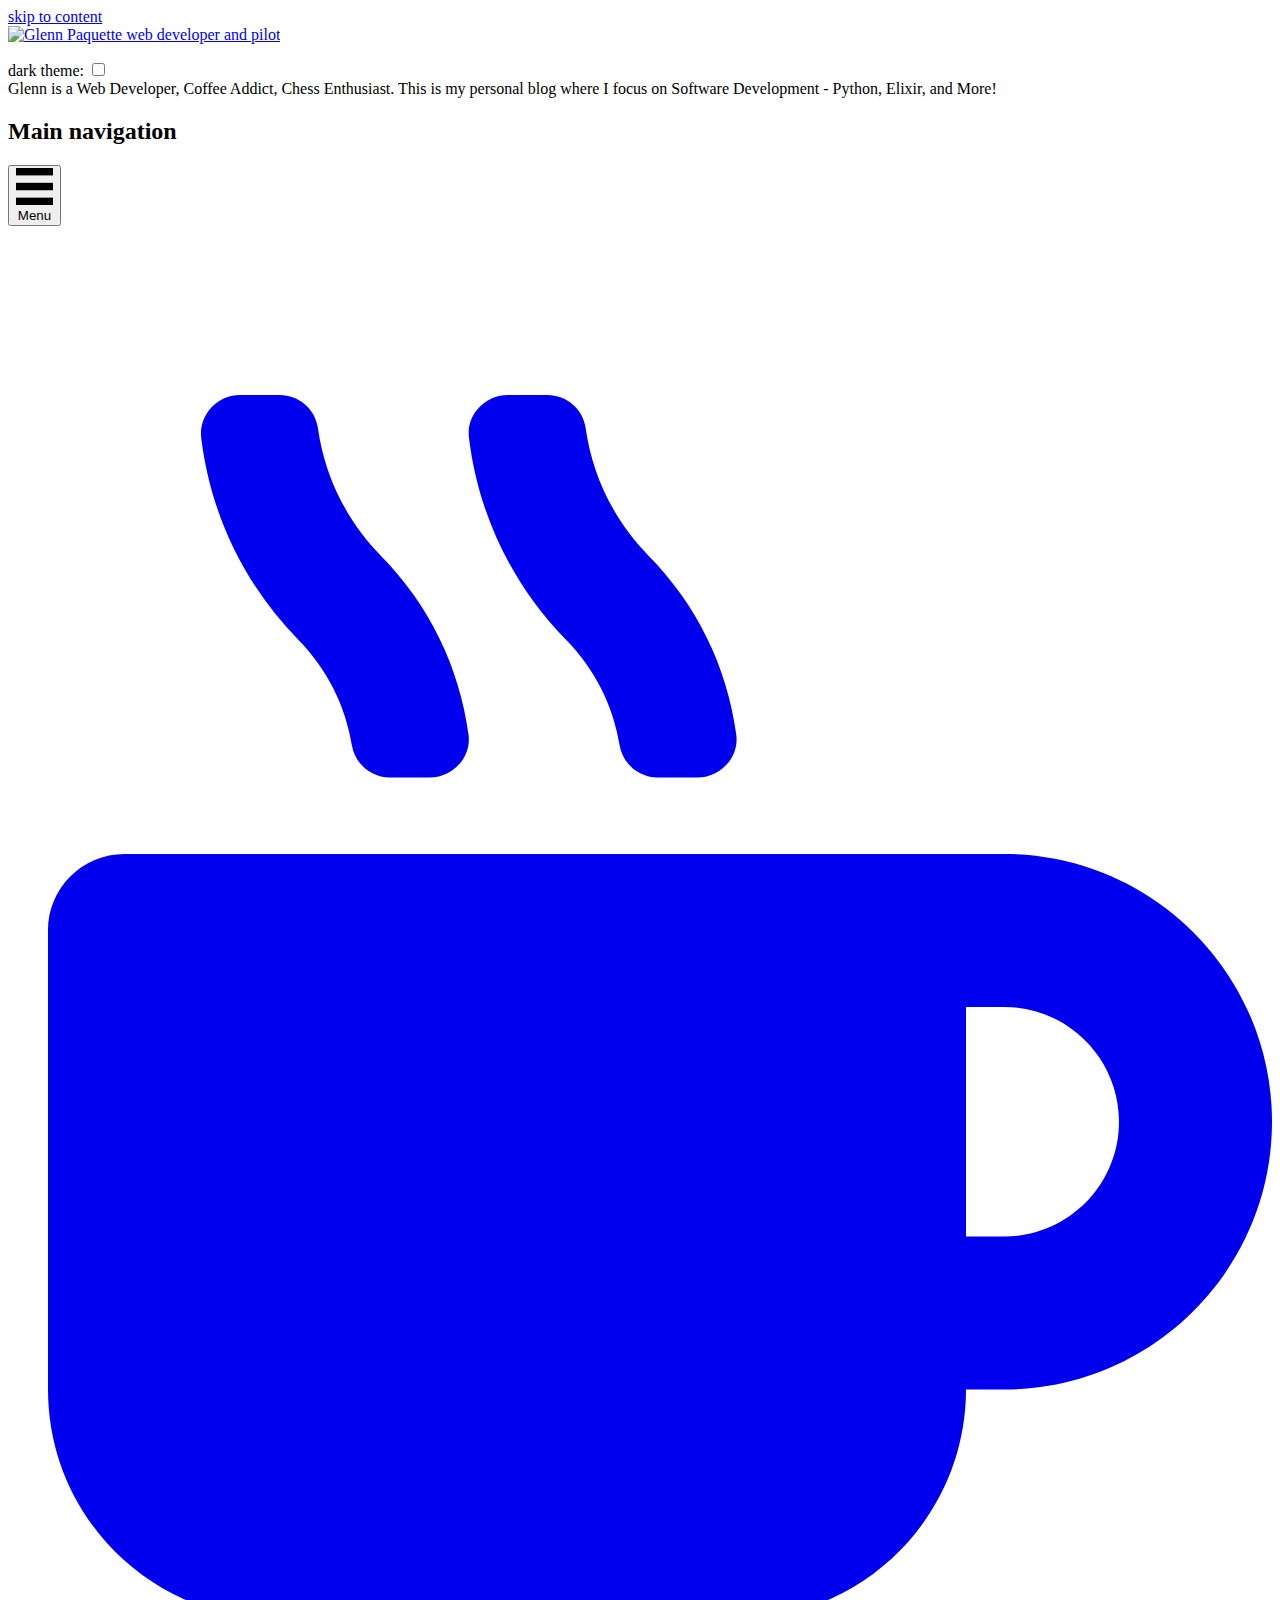
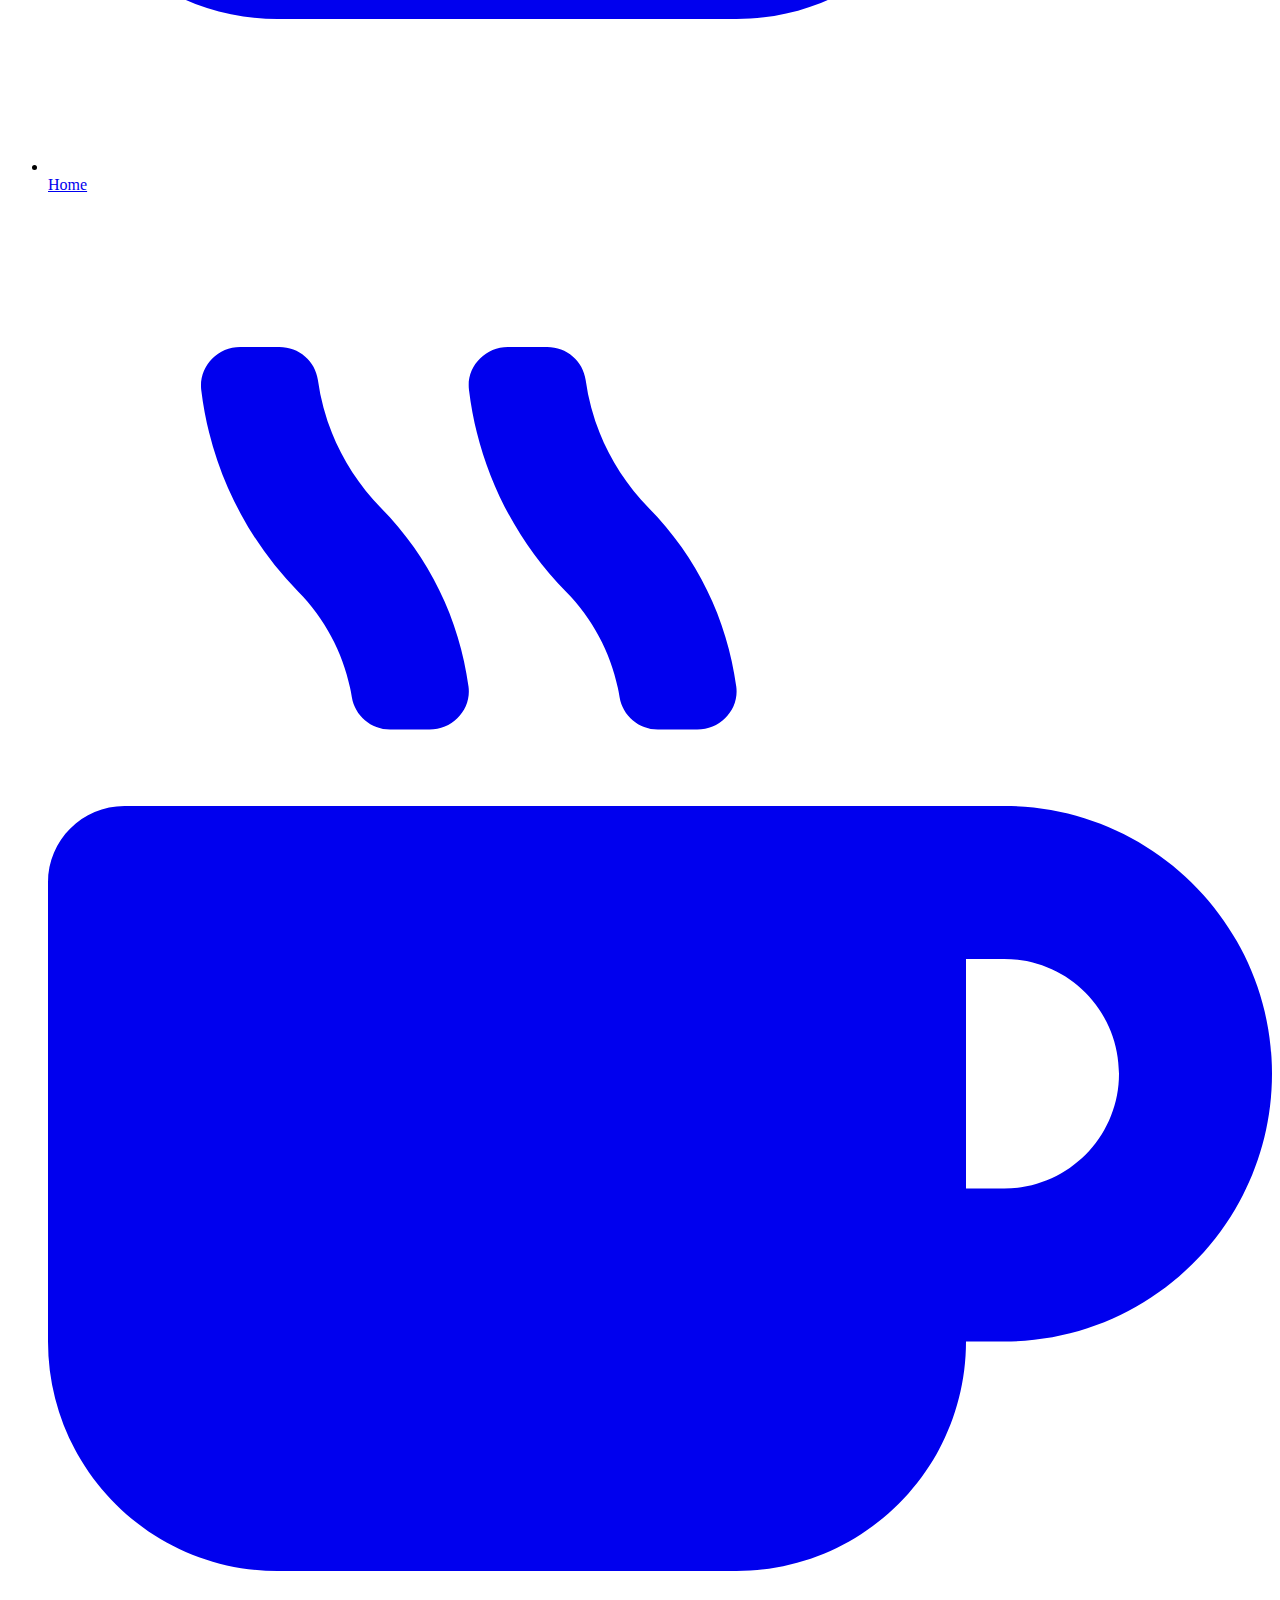
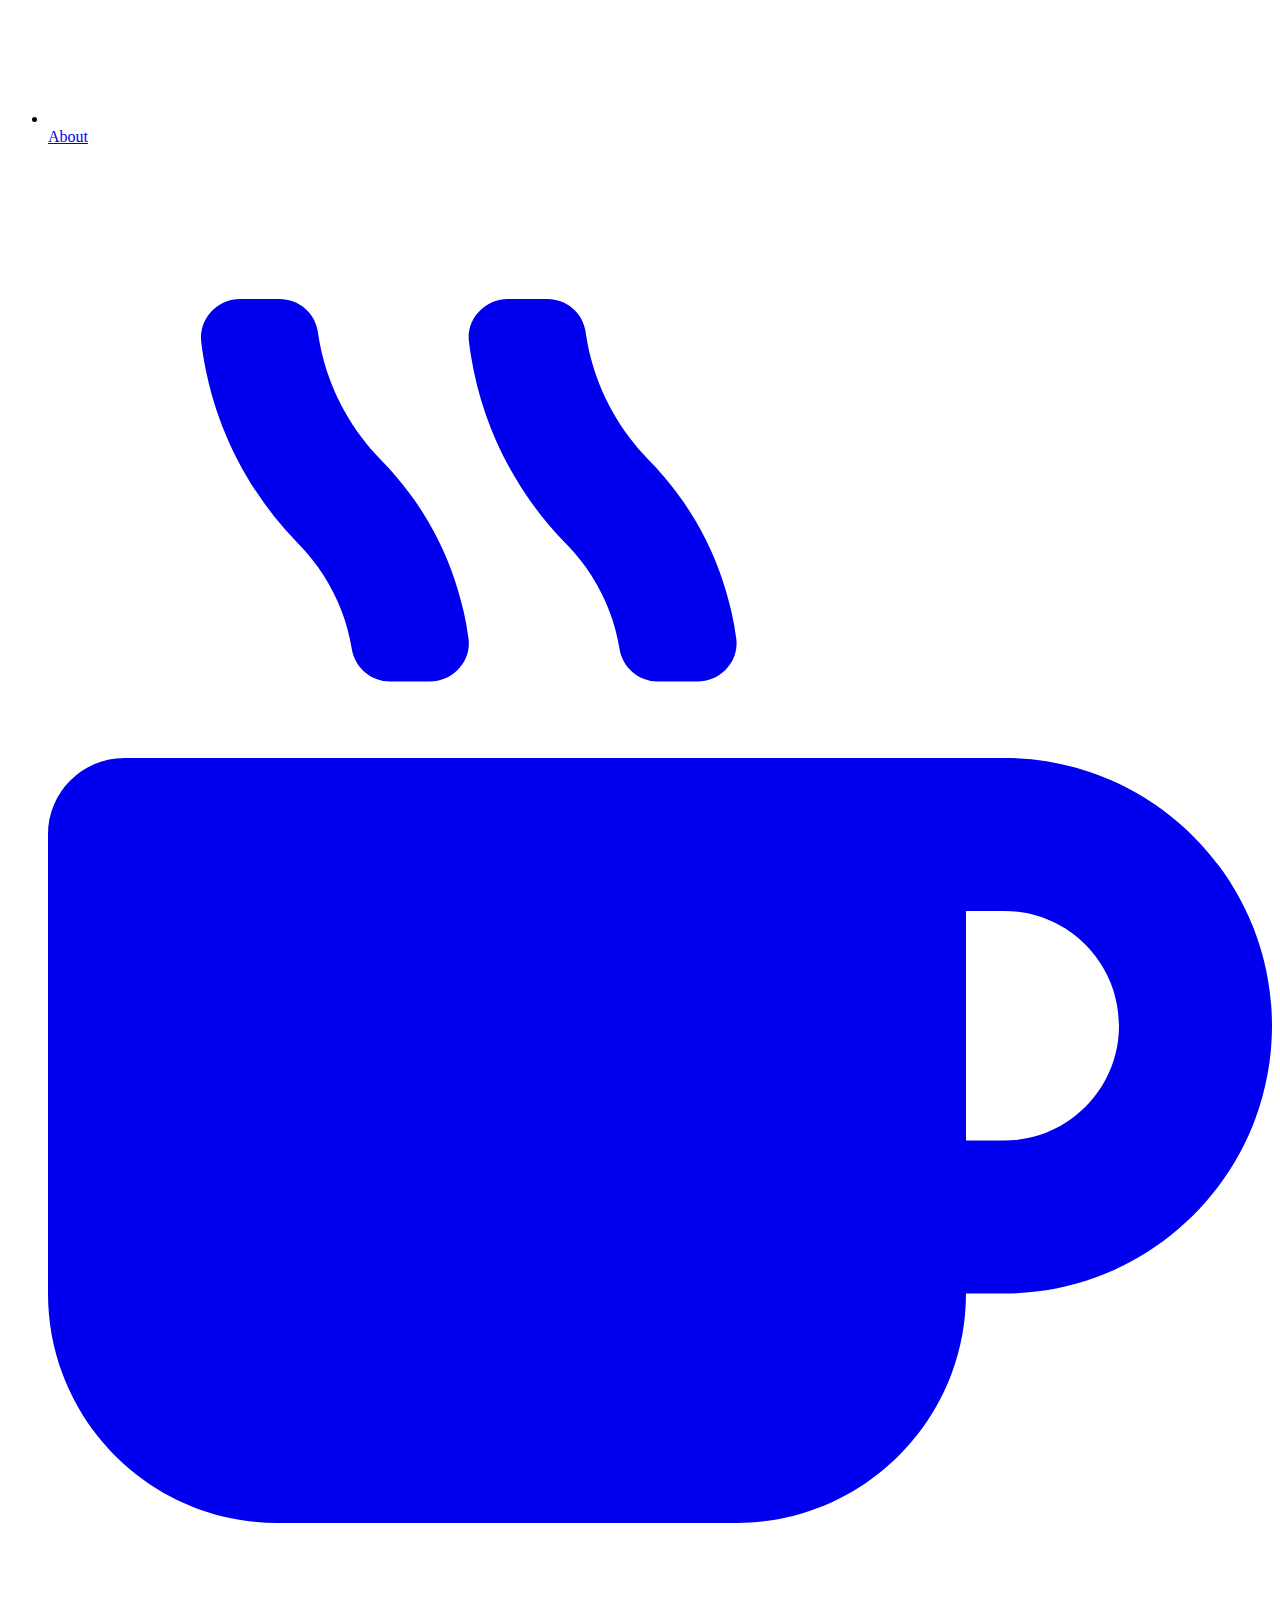
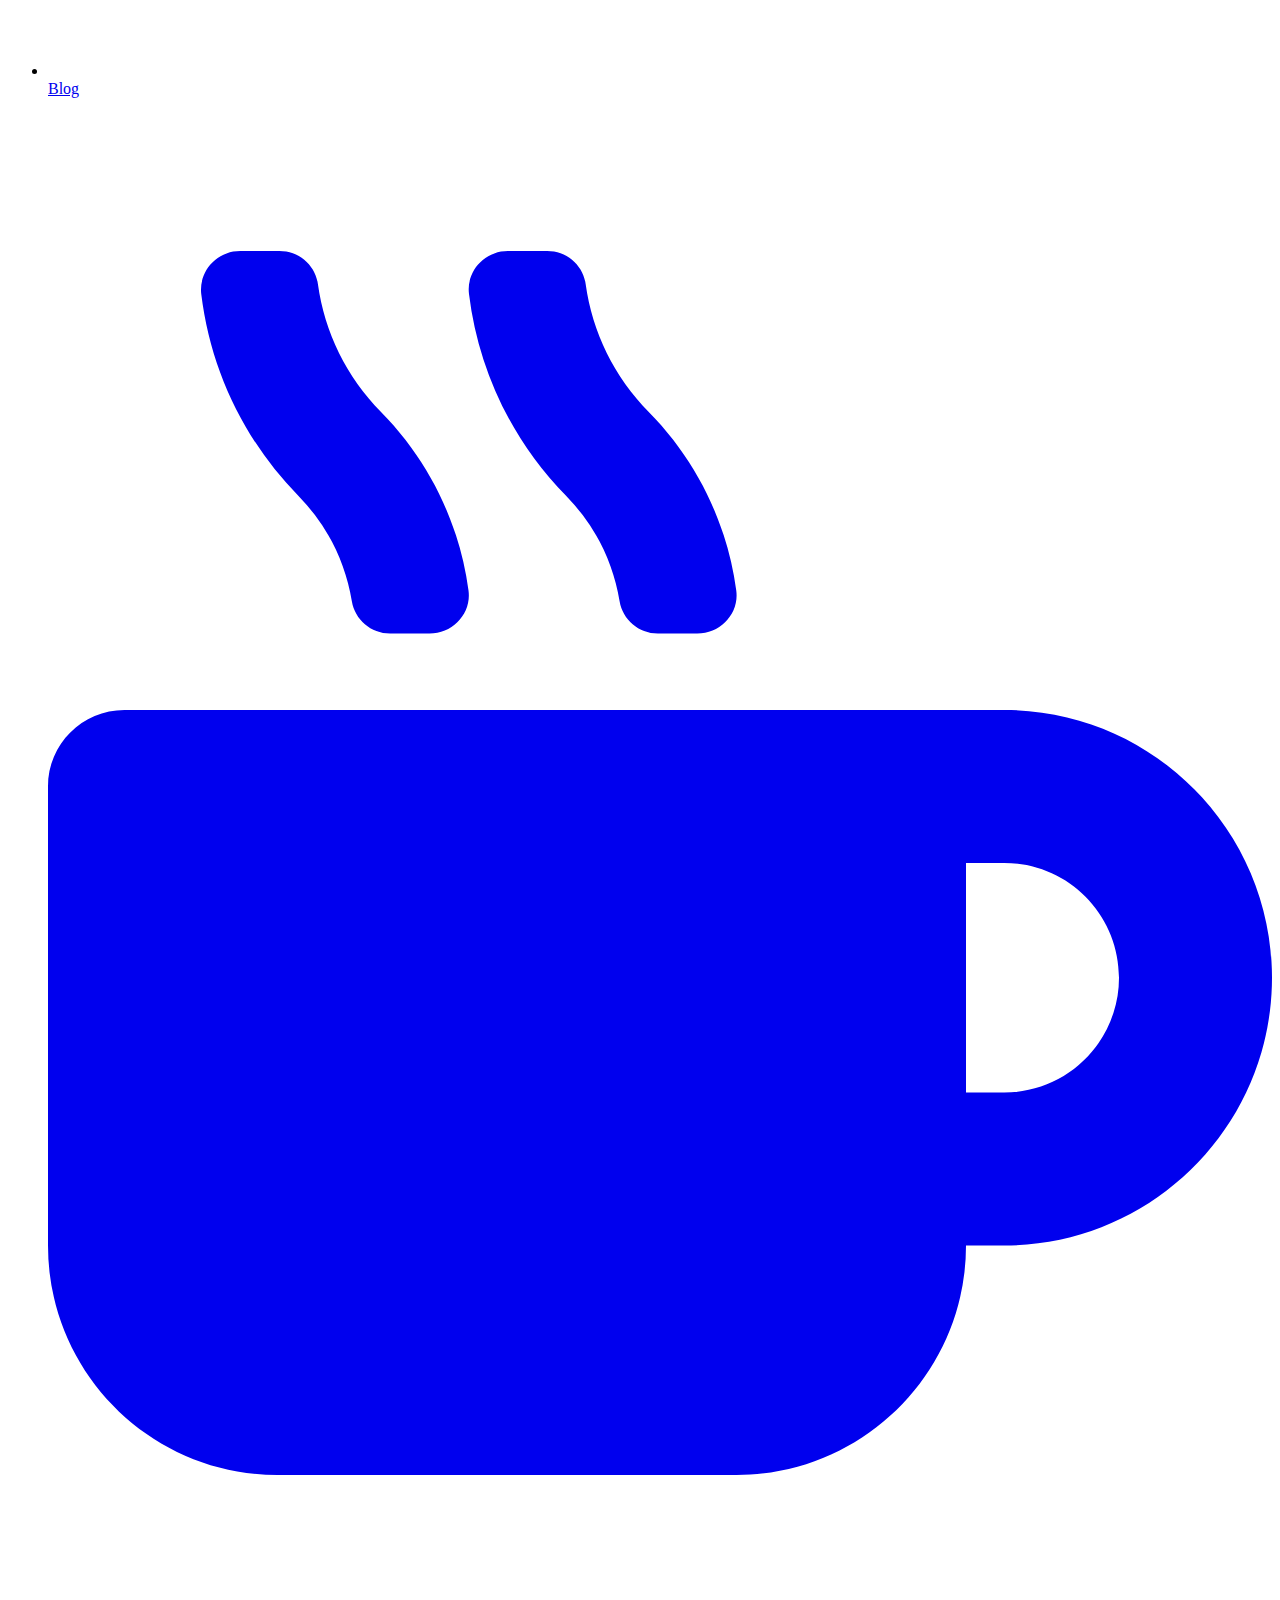
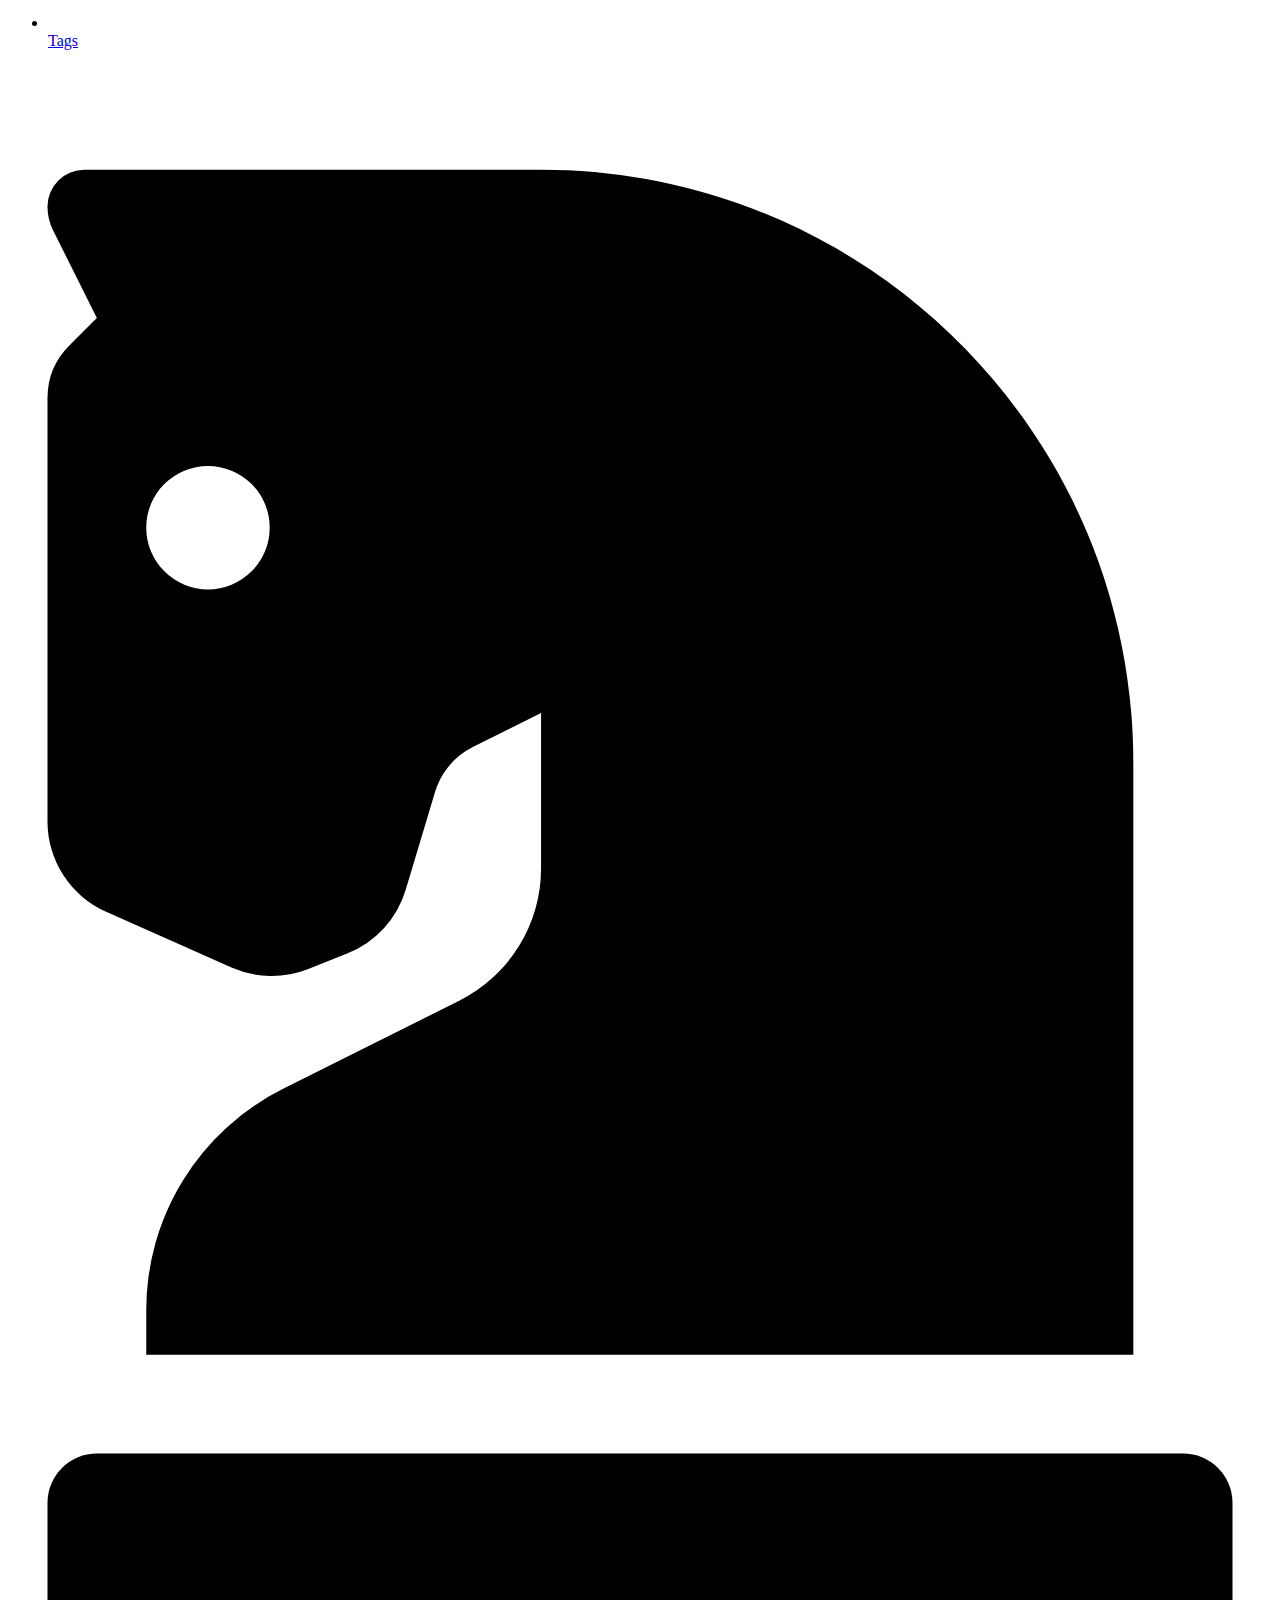
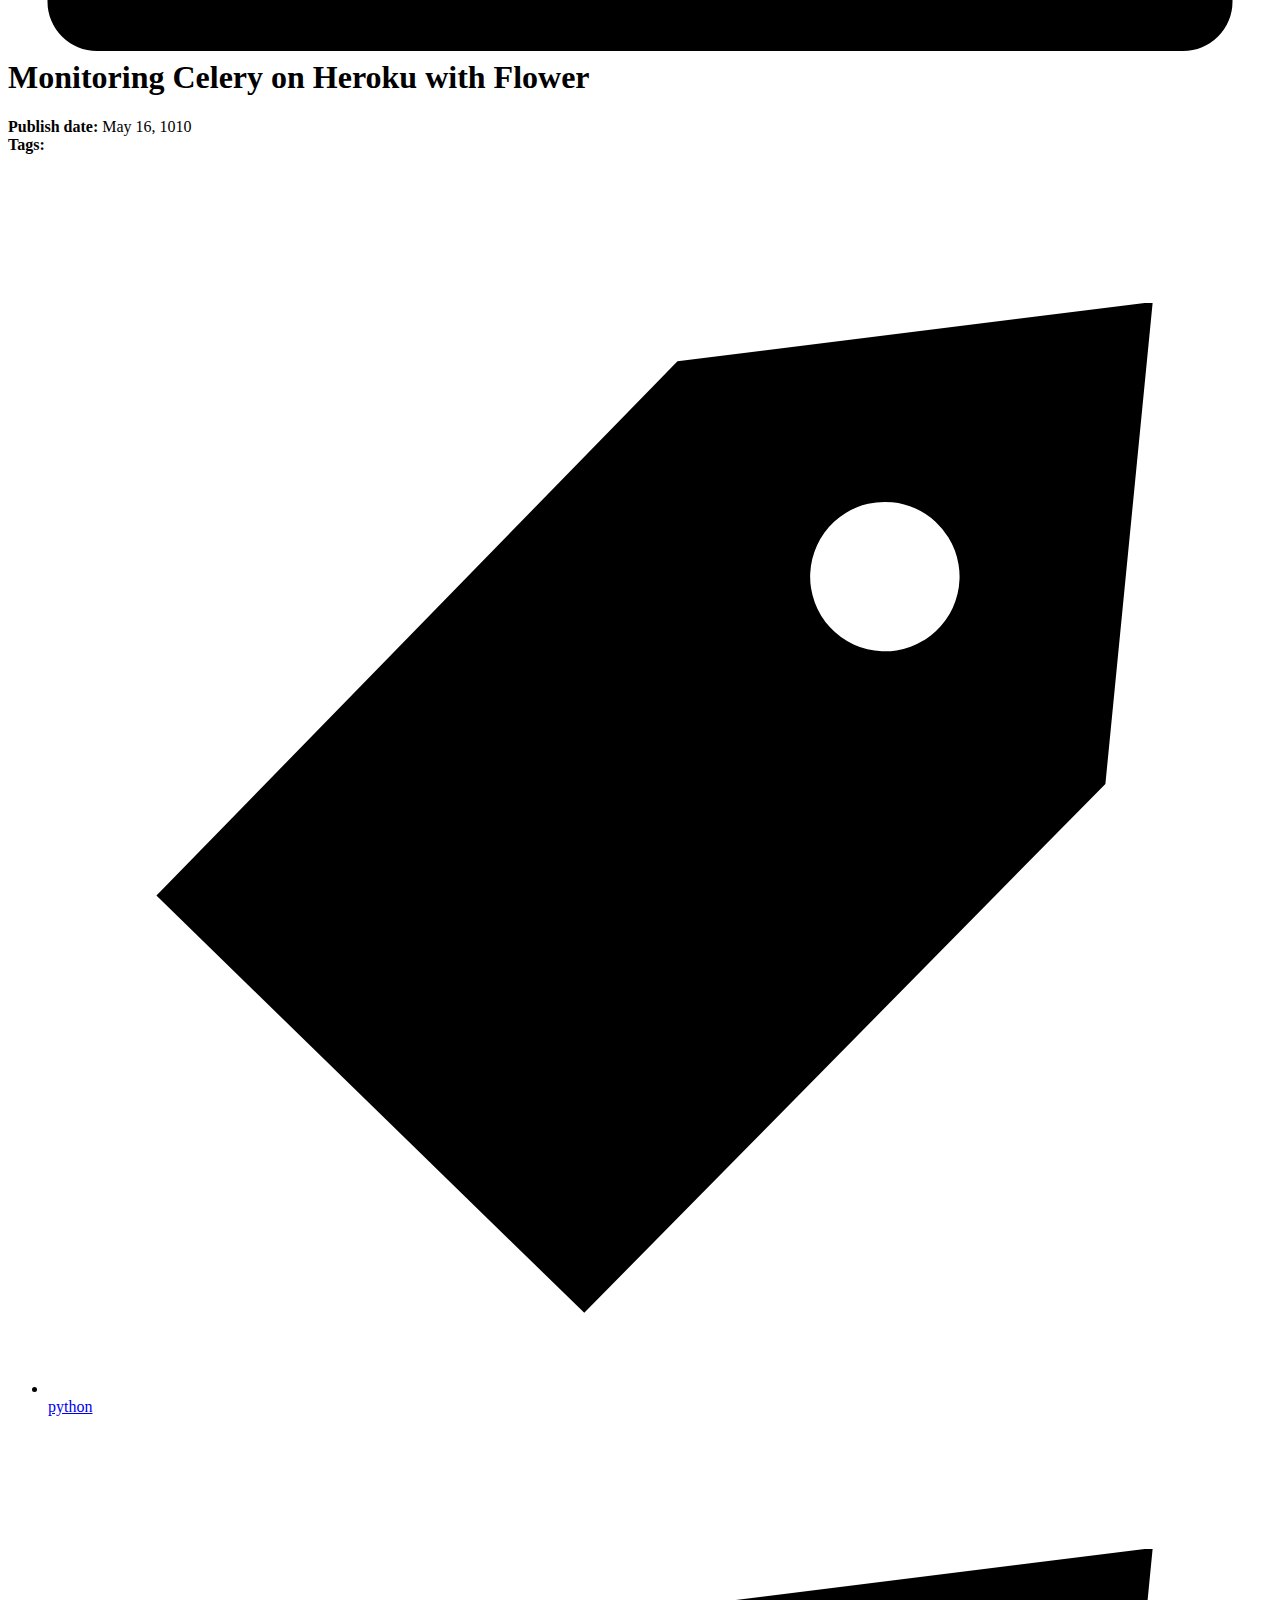
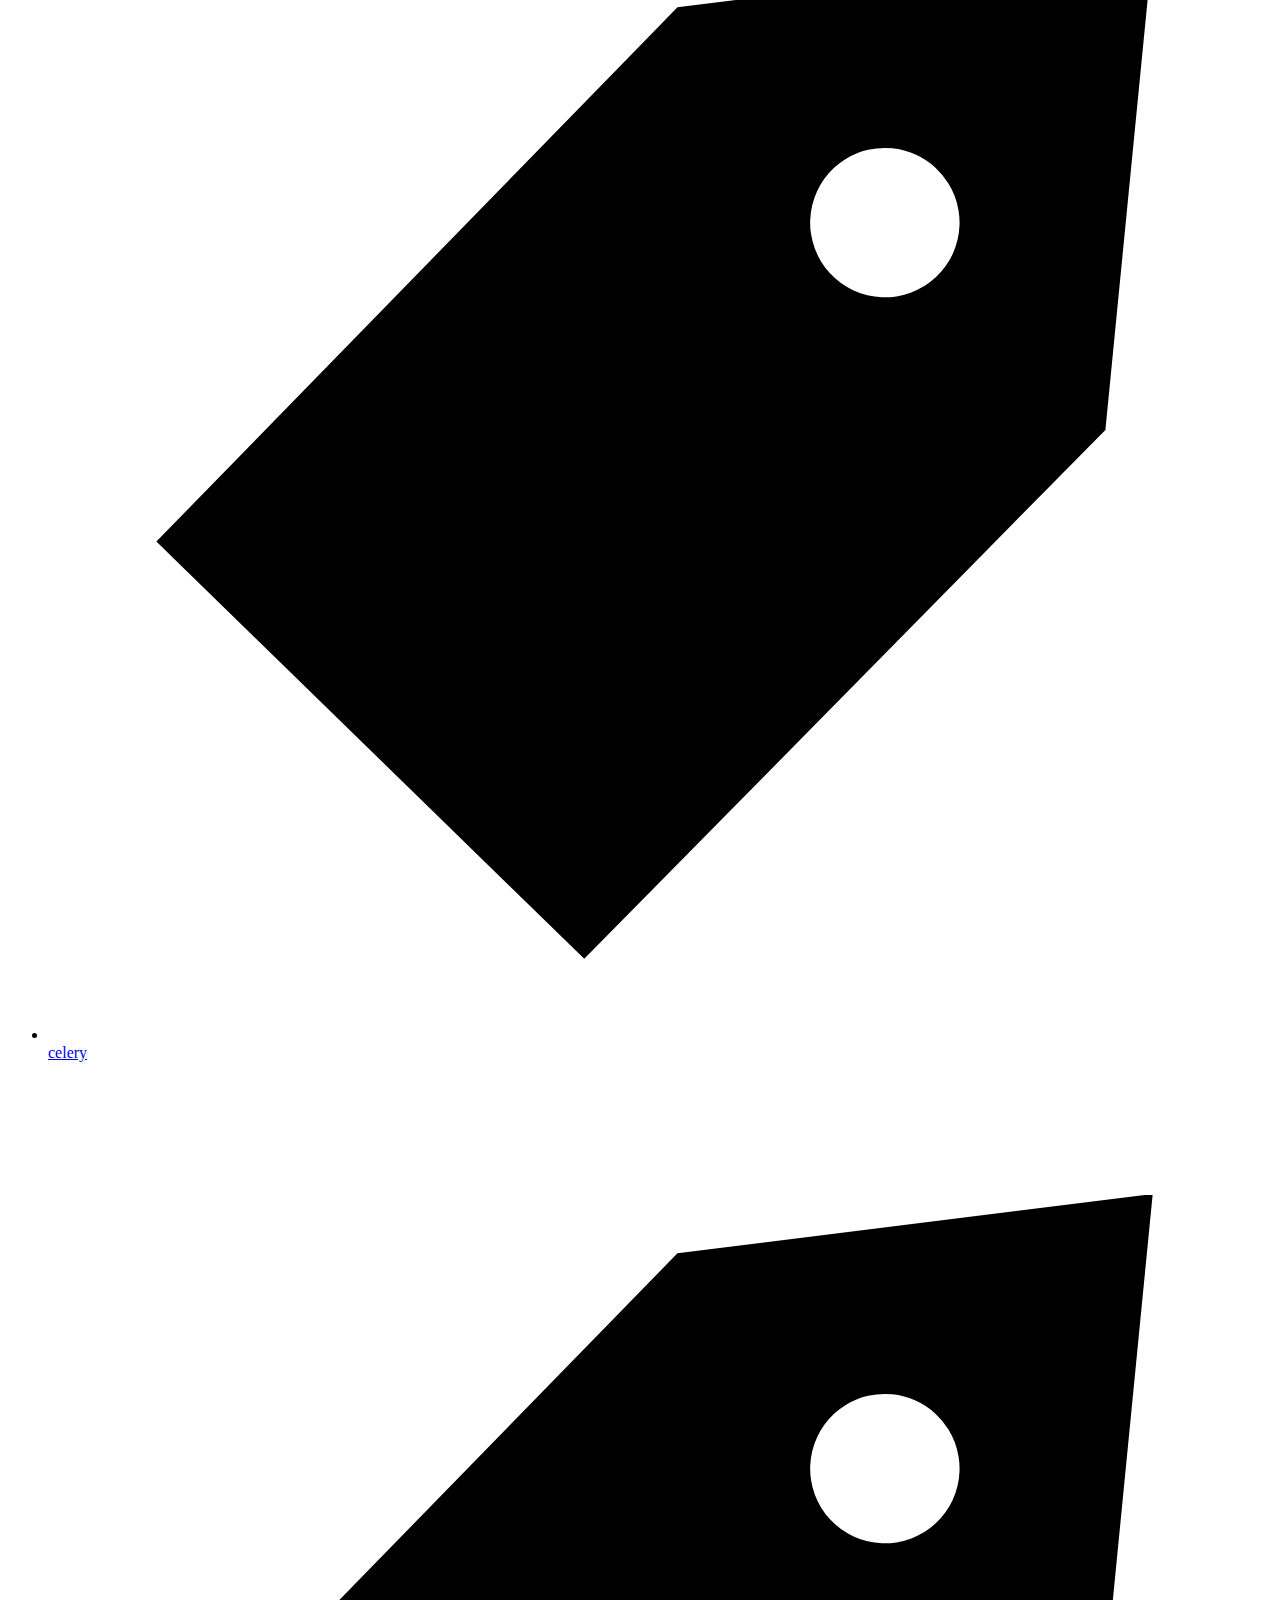
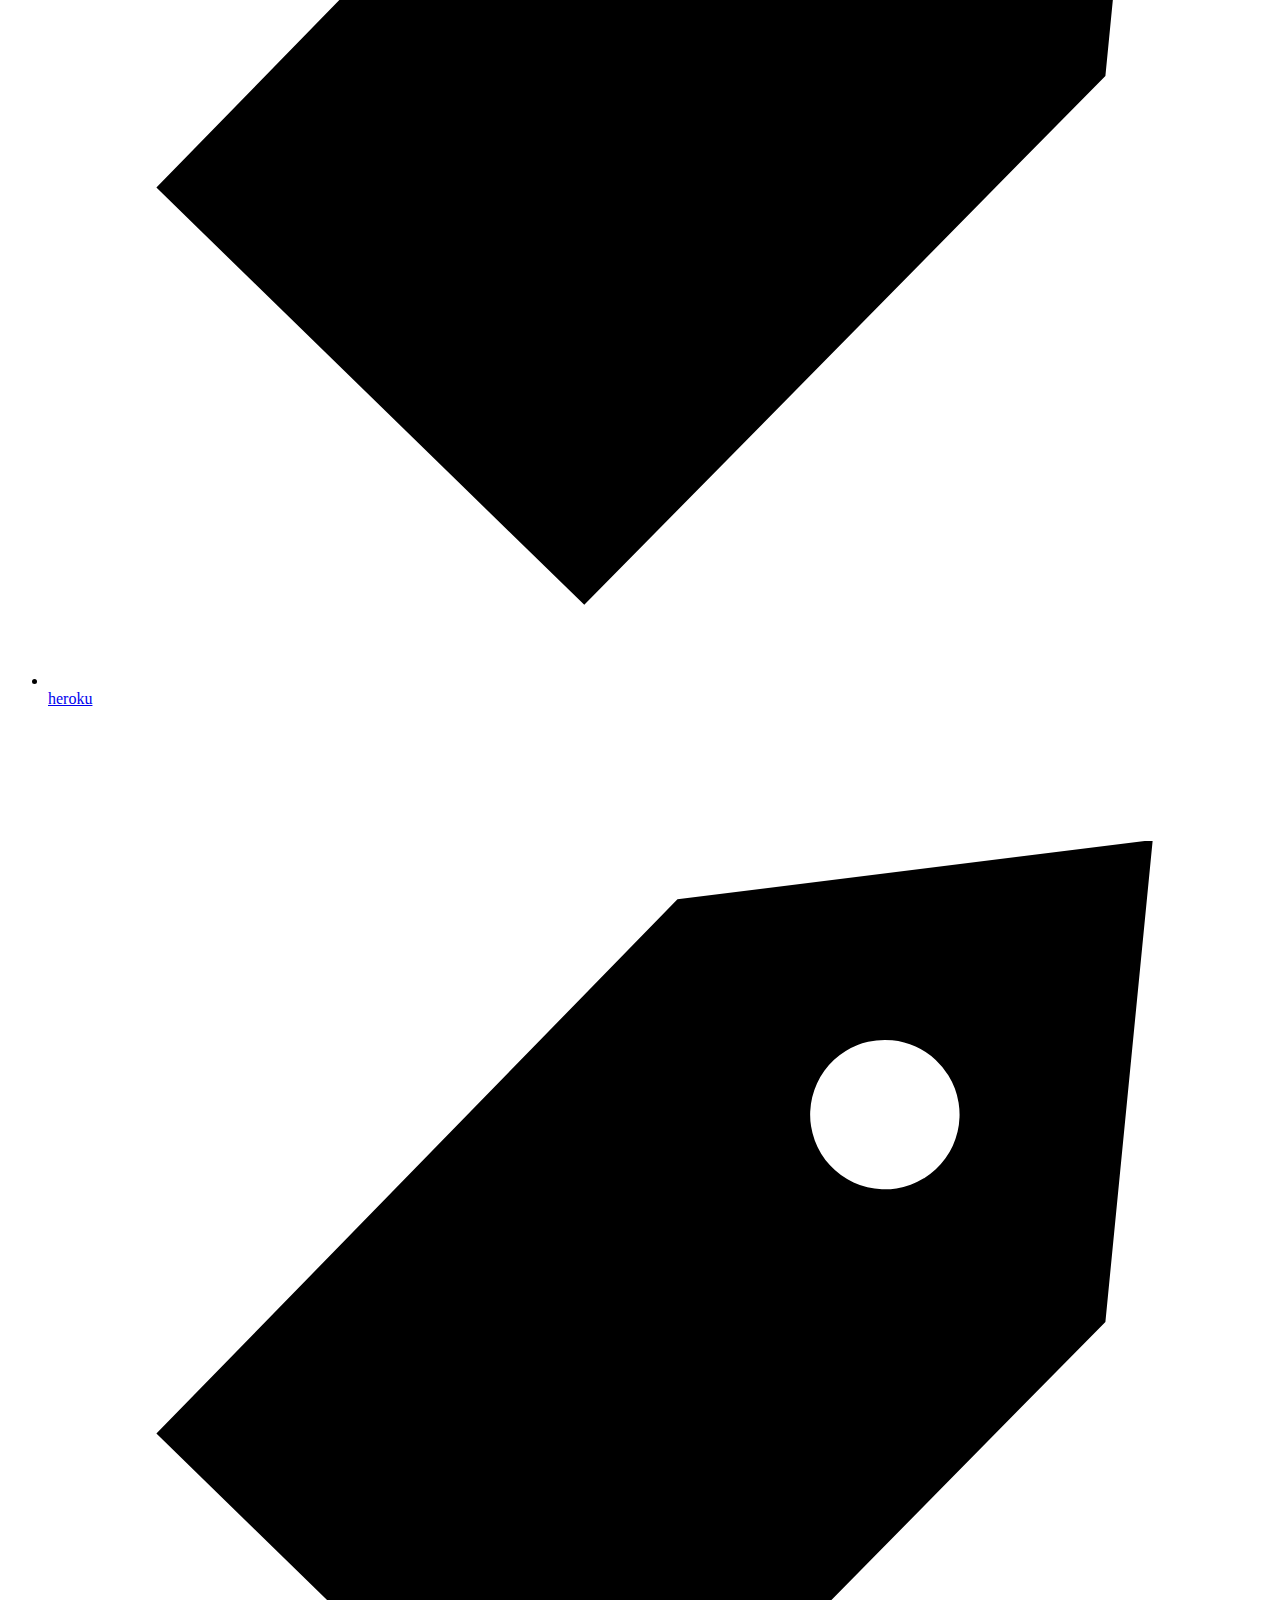
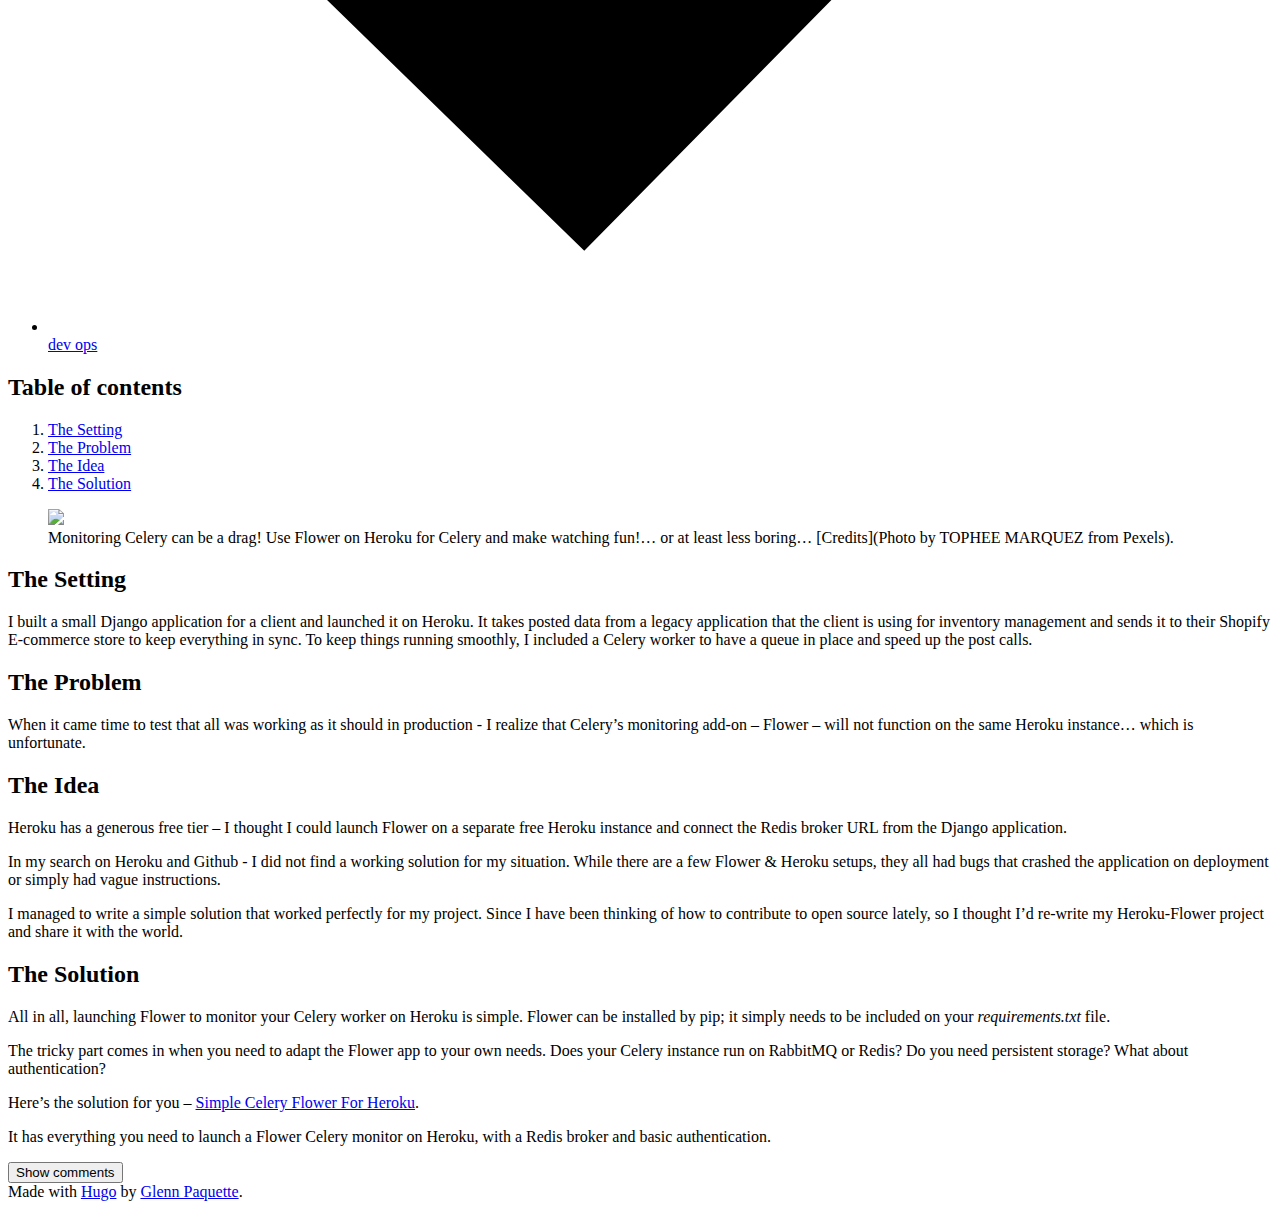
==== public/heroku_flower/index.html @ 660333e5 "Personal Blog Initial Deploy" ====
<!DOCTYPE html>
<html lang="en">
  <head>
  <meta charset="utf-8">
  <meta name="viewport" content="width=device-width, initial-scale=1.0">
  <meta http-equiv="X-UA-Compatible" content="IE=edge">

  <meta name="generator" content="Hugo 0.68.3" />
  <link rel="canonical" href="https://glennpaquette.com/heroku_flower/">

  

  <link rel="apple-touch-icon" sizes="180x180" href="/apple-touch-icon.png">
  <link rel="icon" type="image/png" sizes="32x32" href="/favicon-32x32.png">
  <link rel="icon" type="image/png" sizes="16x16" href="/favicon-16x16.png">
  <link rel="manifest" href="/site.webmanifest">
  <link rel="mask-icon" href="/safari-pinned-tab.svg" color="#000000">
  <meta name="msapplication-TileColor" content="#ffffff">
  <meta name="theme-color" content="#ffffff">

  <link rel="stylesheet" href="https://glennpaquette.com/css/prism.css" media="none" onload="this.media='all';">

  
  
  <link rel="stylesheet" type="text/css" href="https://glennpaquette.com/css/styles.css">

  <style id="inverter" media="none">
    .intro-and-nav, .main-and-footer { filter: invert(100%) }
    * { background-color: inherit }
    img:not([src*=".svg"]), .colors, iframe, .demo-container { filter: invert(100%) }
  </style>

  
  
  <title>Monitoring Celery on Heroku with Flower | Glenn Paquette</title>
</head>

  <body>
    <a href="#main">skip to content</a>
    <svg style="display: none">
  <symbol id="bookmark" viewBox="0 0 40 50">
   <g transform="translate(2266 3206.2)">
    <path style="stroke:currentColor;stroke-width:3.2637;fill:none" d="m-2262.2-3203.4-.2331 42.195 16.319-16.318 16.318 16.318.2331-42.428z"/>
   </g>
  </symbol>
  
  
  #font awesome icons
  <svg id ="mug" aria-hidden="true" focusable="false" data-prefix="fas" data-icon="mug-hot" class="svg-inline--fa fa-mug-hot fa-w-16" role="img" xmlns="http://www.w3.org/2000/svg" viewBox="0 0 512 512"><path fill="currentColor" d="M127.1 146.5c1.3 7.7 8 13.5 16 13.5h16.5c9.8 0 17.6-8.5 16.3-18-3.8-28.2-16.4-54.2-36.6-74.7-14.4-14.7-23.6-33.3-26.4-53.5C111.8 5.9 105 0 96.8 0H80.4C70.6 0 63 8.5 64.1 18c3.9 31.9 18 61.3 40.6 84.4 12 12.2 19.7 27.5 22.4 44.1zm112 0c1.3 7.7 8 13.5 16 13.5h16.5c9.8 0 17.6-8.5 16.3-18-3.8-28.2-16.4-54.2-36.6-74.7-14.4-14.7-23.6-33.3-26.4-53.5C223.8 5.9 217 0 208.8 0h-16.4c-9.8 0-17.5 8.5-16.3 18 3.9 31.9 18 61.3 40.6 84.4 12 12.2 19.7 27.5 22.4 44.1zM400 192H32c-17.7 0-32 14.3-32 32v192c0 53 43 96 96 96h192c53 0 96-43 96-96h16c61.8 0 112-50.2 112-112s-50.2-112-112-112zm0 160h-16v-96h16c26.5 0 48 21.5 48 48s-21.5 48-48 48z"></path></svg>
  <svg id="knight" aria-hidden="true" focusable="false" data-prefix="fas" data-icon="chess-knight" class="svg-inline--fa fa-chess-knight fa-w-12" role="img" xmlns="http://www.w3.org/2000/svg" viewBox="0 0 384 512"><path fill="currentColor" d="M19 272.47l40.63 18.06a32 32 0 0 0 24.88.47l12.78-5.12a32 32 0 0 0 18.76-20.5l9.22-30.65a24 24 0 0 1 12.55-15.65L159.94 208v50.33a48 48 0 0 1-26.53 42.94l-57.22 28.65A80 80 0 0 0 32 401.48V416h319.86V224c0-106-85.92-192-191.92-192H12A12 12 0 0 0 0 44a16.9 16.9 0 0 0 1.79 7.58L16 80l-9 9a24 24 0 0 0-7 17v137.21a32 32 0 0 0 19 29.26zM52 128a20 20 0 1 1-20 20 20 20 0 0 1 20-20zm316 320H16a16 16 0 0 0-16 16v32a16 16 0 0 0 16 16h352a16 16 0 0 0 16-16v-32a16 16 0 0 0-16-16z"></path></svg>
  
  
  <symbol id="w3c" viewBox="0 0 127.09899 67.763">
   <text font-size="83" style="font-size:83px;font-family:Trebuchet;letter-spacing:-12;fill-opacity:0" letter-spacing="-12" y="67.609352" x="-26.782778">W3C</text>
   <text font-size="83" style="font-size:83px;font-weight:bold;font-family:Trebuchet;fill-opacity:0" y="67.609352" x="153.21722" font-weight="bold">SVG</text>
   <path style="fill:currentColor;image-rendering:optimizeQuality;shape-rendering:geometricPrecision" d="m33.695.377 12.062 41.016 12.067-41.016h8.731l-19.968 67.386h-.831l-12.48-41.759-12.479 41.759h-.832l-19.965-67.386h8.736l12.061 41.016 8.154-27.618-3.993-13.397h8.737z"/>
   <path style="fill:currentColor;image-rendering:optimizeQuality;shape-rendering:geometricPrecision" d="m91.355 46.132c0 6.104-1.624 11.234-4.862 15.394-3.248 4.158-7.45 6.237-12.607 6.237-3.882 0-7.263-1.238-10.148-3.702-2.885-2.47-5.02-5.812-6.406-10.022l6.82-2.829c1.001 2.552 2.317 4.562 3.953 6.028 1.636 1.469 3.56 2.207 5.781 2.207 2.329 0 4.3-1.306 5.909-3.911 1.609-2.606 2.411-5.738 2.411-9.401 0-4.049-.861-7.179-2.582-9.399-1.995-2.604-5.129-3.912-9.397-3.912h-3.327v-3.991l11.646-20.133h-14.062l-3.911 6.655h-2.493v-14.976h32.441v4.075l-12.31 21.217c4.324 1.385 7.596 3.911 9.815 7.571 2.22 3.659 3.329 7.953 3.329 12.892z"/>
   <path style="fill:currentColor;image-rendering:optimizeQuality;shape-rendering:geometricPrecision" d="m125.21 0 1.414 8.6-5.008 9.583s-1.924-4.064-5.117-6.314c-2.693-1.899-4.447-2.309-7.186-1.746-3.527.73-7.516 4.938-9.258 10.13-2.084 6.21-2.104 9.218-2.178 11.978-.115 4.428.58 7.043.58 7.043s-3.04-5.626-3.011-13.866c.018-5.882.947-11.218 3.666-16.479 2.404-4.627 5.954-7.404 9.114-7.728 3.264-.343 5.848 1.229 7.841 2.938 2.089 1.788 4.213 5.698 4.213 5.698l4.94-9.837z"/>
   <path style="fill:currentColor;image-rendering:optimizeQuality;shape-rendering:geometricPrecision" d="m125.82 48.674s-2.208 3.957-3.589 5.48c-1.379 1.524-3.849 4.209-6.896 5.555-3.049 1.343-4.646 1.598-7.661 1.306-3.01-.29-5.807-2.032-6.786-2.764-.979-.722-3.486-2.864-4.897-4.854-1.42-2-3.634-5.995-3.634-5.995s1.233 4.001 2.007 5.699c.442.977 1.81 3.965 3.749 6.572 1.805 2.425 5.315 6.604 10.652 7.545 5.336.945 9.002-1.449 9.907-2.031.907-.578 2.819-2.178 4.032-3.475 1.264-1.351 2.459-3.079 3.116-4.108.487-.758 1.276-2.286 1.276-2.286l-1.276-6.644z"/>
  </symbol>

  <symbol id="tag" viewBox="0 0 177.16535 177.16535">
    <g transform="translate(0 -875.2)">
     <path style="fill-rule:evenodd;stroke-width:0;fill:currentColor" d="m159.9 894.3-68.79 8.5872-75.42 77.336 61.931 60.397 75.429-76.565 6.8495-69.755zm-31.412 31.835a10.813 10.813 0 0 1 1.8443 2.247 10.813 10.813 0 0 1 -3.5174 14.872l-.0445.0275a10.813 10.813 0 0 1 -14.86 -3.5714 10.813 10.813 0 0 1 3.5563 -14.863 10.813 10.813 0 0 1 13.022 1.2884z"/>
    </g>
  </symbol>

  <symbol id="balloon" viewBox="0 0 141.73228 177.16535">
   <g transform="translate(0 -875.2)">
    <g>
     <path style="fill:currentColor" d="m68.156 882.83-.88753 1.4269c-4.9564 7.9666-6.3764 17.321-5.6731 37.378.36584 10.437 1.1246 23.51 1.6874 29.062.38895 3.8372 3.8278 32.454 4.6105 38.459 4.6694-.24176 9.2946.2879 14.377 1.481 1.2359-3.2937 5.2496-13.088 8.886-21.623 6.249-14.668 8.4128-21.264 10.253-31.252 1.2464-6.7626 1.6341-12.156 1.4204-19.764-.36325-12.93-2.1234-19.487-6.9377-25.843-2.0833-2.7507-6.9865-7.6112-7.9127-7.8436-.79716-.20019-6.6946-1.0922-6.7755-1.0248-.02213.0182-5.0006-.41858-7.5248-.22808l-2.149-.22808h-3.3738z"/>
     <path style="fill:currentColor" d="m61.915 883.28-3.2484.4497c-1.7863.24724-3.5182.53481-3.8494.63994-2.4751.33811-4.7267.86957-6.7777 1.5696-.28598 0-1.0254.20146-2.3695.58589-5.0418 1.4418-6.6374 2.2604-8.2567 4.2364-6.281 7.6657-11.457 18.43-12.932 26.891-1.4667 8.4111.71353 22.583 5.0764 32.996 3.8064 9.0852 13.569 25.149 22.801 37.517 1.3741 1.841 2.1708 2.9286 2.4712 3.5792 3.5437-1.1699 6.8496-1.9336 10.082-2.3263-1.3569-5.7831-4.6968-21.86-6.8361-33.002-.92884-4.8368-2.4692-14.322-3.2452-19.991-.68557-5.0083-.77707-6.9534-.74159-15.791.04316-10.803.41822-16.162 1.5026-21.503 1.4593-5.9026 3.3494-11.077 6.3247-15.852z"/>
     <path style="fill:currentColor" d="m94.499 885.78c-.10214-.0109-.13691 0-.0907.0409.16033.13489 1.329 1.0675 2.5976 2.0723 6.7003 5.307 11.273 14.568 12.658 25.638.52519 4.1949.24765 14.361-.5059 18.523-2.4775 13.684-9.7807 32.345-20.944 53.519l-3.0559 5.7971c2.8082.76579 5.7915 1.727 8.9926 2.8441 11.562-11.691 18.349-19.678 24.129-28.394 7.8992-11.913 11.132-20.234 12.24-31.518.98442-10.02-1.5579-20.876-6.7799-28.959-.2758-.4269-.57803-.86856-.89617-1.3166-3.247-6.13-9.752-12.053-21.264-16.131-2.3687-.86369-6.3657-2.0433-7.0802-2.1166z"/>
     <path style="fill:currentColor" d="m32.52 892.22c-.20090-.13016-1.4606.81389-3.9132 2.7457-11.486 9.0476-17.632 24.186-16.078 39.61.79699 7.9138 2.4066 13.505 5.9184 20.562 5.8577 11.77 14.749 23.219 30.087 38.74.05838.059.12188.1244.18052.1838 1.3166-.5556 2.5965-1.0618 3.8429-1.5199-.66408-.32448-1.4608-1.3297-3.8116-4.4602-5.0951-6.785-8.7512-11.962-13.051-18.486-5.1379-7.7948-5.0097-7.5894-8.0586-13.054-6.2097-11.13-8.2674-17.725-8.6014-27.563-.21552-6.3494.13041-9.2733 1.775-14.987 2.1832-7.5849 3.9273-10.986 9.2693-18.07 1.7839-2.3656 2.6418-3.57 2.4409-3.7003z"/>
     <path style="fill:currentColor" d="m69.133 992.37c-6.2405.0309-12.635.76718-19.554 2.5706 4.6956 4.7759 9.935 10.258 12.05 12.625l4.1272 4.6202h11.493l3.964-4.4516c2.0962-2.3541 7.4804-7.9845 12.201-12.768-8.378-1.4975-16.207-2.6353-24.281-2.5955z"/>
     <rect style="stroke-width:0;fill:currentColor" ry="2.0328" height="27.746" width="22.766" y="1017.7" x="60.201"/>
    </g>
   </g>
  </symbol>

  <symbol id="info" viewBox="0 0 41.667 41.667">
   <g transform="translate(-37.035 -1004.6)">
    <path style="stroke-linejoin:round;stroke:currentColor;stroke-linecap:round;stroke-width:3.728;fill:none" d="m76.25 1030.2a18.968 18.968 0 0 1 -23.037 13.709 18.968 18.968 0 0 1 -13.738 -23.019 18.968 18.968 0 0 1 23.001 -13.768 18.968 18.968 0 0 1 13.798 22.984"/>
    <g transform="matrix(1.1146 0 0 1.1146 -26.276 -124.92)">
     <path style="stroke:currentColor;stroke-linecap:round;stroke-width:3.728;fill:none" d="m75.491 1039.5v-8.7472"/>
     <path style="stroke-width:0;fill:currentColor" transform="scale(-1)" d="m-73.193-1024.5a2.3719 2.3719 0 0 1 -2.8807 1.7142 2.3719 2.3719 0 0 1 -1.718 -2.8785 2.3719 2.3719 0 0 1 2.8763 -1.7217 2.3719 2.3719 0 0 1 1.7254 2.8741"/>
    </g>
   </g>
  </symbol>

  <symbol id="warning" viewBox="0 0 48.430474 41.646302">
    <g transform="translate(-1.1273 -1010.2)">
     <path style="stroke-linejoin:round;stroke:currentColor;stroke-linecap:round;stroke-width:4.151;fill:none" d="m25.343 1012.3-22.14 37.496h44.28z"/>
     <path style="stroke:currentColor;stroke-linecap:round;stroke-width:4.1512;fill:none" d="m25.54 1027.7v8.7472"/>
     <path style="stroke-width:0;fill:currentColor" d="m27.839 1042.8a2.3719 2.3719 0 0 1 -2.8807 1.7143 2.3719 2.3719 0 0 1 -1.718 -2.8785 2.3719 2.3719 0 0 1 2.8763 -1.7217 2.3719 2.3719 0 0 1 1.7254 2.8741"/>
    </g>
  </symbol>

  <symbol id="menu" viewBox="0 0 50 50">
     <rect style="stroke-width:0;fill:currentColor" height="10" width="50" y="0" x="0"/>
     <rect style="stroke-width:0;fill:currentColor" height="10" width="50" y="20" x="0"/>
     <rect style="stroke-width:0;fill:currentColor" height="10" width="50" y="40" x="0"/>
   </symbol>

   <symbol id="link" viewBox="0 0 50 50">
    <g transform="translate(0 -1002.4)">
     <g transform="matrix(.095670 0 0 .095670 2.3233 1004.9)">
      <g>
       <path style="stroke-width:0;fill:currentColor" d="m452.84 192.9-128.65 128.65c-35.535 35.54-93.108 35.54-128.65 0l-42.881-42.886 42.881-42.876 42.884 42.876c11.845 11.822 31.064 11.846 42.886 0l128.64-128.64c11.816-11.831 11.816-31.066 0-42.9l-42.881-42.881c-11.822-11.814-31.064-11.814-42.887 0l-45.928 45.936c-21.292-12.531-45.491-17.905-69.449-16.291l72.501-72.526c35.535-35.521 93.136-35.521 128.64 0l42.886 42.881c35.535 35.523 35.535 93.141-.001 128.66zm-254.28 168.51-45.903 45.9c-11.845 11.846-31.064 11.817-42.881 0l-42.884-42.881c-11.845-11.821-11.845-31.041 0-42.886l128.65-128.65c11.819-11.814 31.069-11.814 42.884 0l42.886 42.886 42.876-42.886-42.876-42.881c-35.54-35.521-93.113-35.521-128.65 0l-128.65 128.64c-35.538 35.545-35.538 93.146 0 128.65l42.883 42.882c35.51 35.54 93.11 35.54 128.65 0l72.496-72.499c-23.956 1.597-48.092-3.784-69.474-16.283z"/>
      </g>
     </g>
    </g>
  </symbol>

  <symbol id="doc" viewBox="0 0 35 45">
   <g transform="translate(-147.53 -539.83)">
    <path style="stroke:currentColor;stroke-width:2.4501;fill:none" d="m149.38 542.67v39.194h31.354v-39.194z"/>
    <g style="stroke-width:25" transform="matrix(.098003 0 0 .098003 133.69 525.96)">
     <path d="m220 252.36h200" style="stroke:currentColor;stroke-width:25;fill:none"/>
     <path style="stroke:currentColor;stroke-width:25;fill:none" d="m220 409.95h200"/>
     <path d="m220 488.74h200" style="stroke:currentColor;stroke-width:25;fill:none"/>
     <path d="m220 331.15h200" style="stroke:currentColor;stroke-width:25;fill:none"/>
    </g>
   </g>
 </symbol>

 <symbol id="tick" viewBox="0 0 177.16535 177.16535">
  <g transform="translate(0 -875.2)">
   <rect style="stroke-width:0;fill:currentColor" transform="rotate(30)" height="155" width="40" y="702.99" x="556.82"/>
   <rect style="stroke-width:0;fill:currentColor" transform="rotate(30)" height="40" width="90.404" y="817.99" x="506.42"/>
  </g>
 </symbol>
</svg>

    <div class="wrapper">
      <header class="intro-and-nav" role="banner">
  <div>
    <div class="intro">
      <a class="logo" href="/" aria-label="Glenn Paquette home page">
        <img src="https://glennpaquette.com/images/profile1.jpg" alt="Glenn Paquette web developer and pilot">
      </a>
      
      <p class="library-desc">
      <div>
        <label for="themer">
          dark theme: <input type="checkbox" id="themer" class="vh">
          <span aria-hidden="true"></span>
        </label>
      </div>
        
          Glenn is a Web Developer, Coffee Addict, Chess Enthusiast. This is my personal blog where I focus on Software Development - Python, Elixir, and More!
        
      </p>
    </div>
    <nav id="patterns-nav" class="patterns" role="navigation">
  <h2 class="vh">Main navigation</h2>
  <button id="menu-button" aria-expanded="false">
    <svg viewBox="0 0 50 50" aria-hidden="true" focusable="false">
      <use xlink:href="#menu"></use>
    </svg>
    Menu
  </button>
  
  <ul id="patterns-list">
  
    <li class="pattern">
      
      
      
      
      <a href="/" >
        <svg class="bookmark-icon" aria-hidden="true" focusable="false" viewBox="0 0 40 50">
          <use xlink:href="#mug"></use>
        </svg>
        <span class="text">Home</span>
      </a>
    </li>
  
    <li class="pattern">
      
      
      
      
      <a href="/about/" >
        <svg class="bookmark-icon" aria-hidden="true" focusable="false" viewBox="0 0 40 50">
          <use xlink:href="#mug"></use>
        </svg>
        <span class="text">About</span>
      </a>
    </li>
  
    <li class="pattern">
      
      
      
      
      <a href="/post/" aria-current="page">
        <svg class="bookmark-icon" aria-hidden="true" focusable="false" viewBox="0 0 40 50">
          <use xlink:href="#mug"></use>
        </svg>
        <span class="text">Blog</span>
      </a>
    </li>
  
    <li class="pattern">
      
      
      
      
      <a href="/tags/" >
        <svg class="bookmark-icon" aria-hidden="true" focusable="false" viewBox="0 0 40 50">
          <use xlink:href="#mug"></use>
        </svg>
        <span class="text">Tags</span>
      </a>
    </li>
  
  </ul>
</nav>

  </div>
</header>
      <div class="main-and-footer">
        <div>
          
  <main id="main">
    <h1>
      <svg class="bookmark-icon" aria-hidden="true" viewBox="0 0 40 50" focusable="false">
        <use xlink:href="#knight"></use>
      </svg>
      Monitoring Celery on Heroku with Flower
    </h1>

    <div class="date">
      
      
      <strong aria-hidden="true">Publish date: </strong>May 16, 1010
      
    </div>

    
      <div class="tags">
        <strong aria-hidden="true">Tags: </strong>
        <ul aria-label="tags">
          
            <li>
              <svg class="tag-icon" aria-hidden="true" viewBox="0 0 177.16535 177.16535" focusable="false">
                <use xlink:href="#tag"></use>
              </svg>
              
              <a href="https://glennpaquette.com/tags/python/">python</a>
            </li>
          
            <li>
              <svg class="tag-icon" aria-hidden="true" viewBox="0 0 177.16535 177.16535" focusable="false">
                <use xlink:href="#tag"></use>
              </svg>
              
              <a href="https://glennpaquette.com/tags/celery/">celery</a>
            </li>
          
            <li>
              <svg class="tag-icon" aria-hidden="true" viewBox="0 0 177.16535 177.16535" focusable="false">
                <use xlink:href="#tag"></use>
              </svg>
              
              <a href="https://glennpaquette.com/tags/heroku/">heroku</a>
            </li>
          
            <li>
              <svg class="tag-icon" aria-hidden="true" viewBox="0 0 177.16535 177.16535" focusable="false">
                <use xlink:href="#tag"></use>
              </svg>
              
              <a href="https://glennpaquette.com/tags/dev-ops/">dev ops</a>
            </li>
          
        </ul>
      </div>
    
    
    
      

  <nav class="toc" aria-labelledby="toc-heading">
    <h2 id="toc-heading">Table of contents</h2>
    <ol>
      
        <li>
          
          
          
          
          <a href="#the-setting">
            The Setting
          </a>
        </li>
      
        <li>
          
          
          
          
          <a href="#the-problem">
            The Problem
          </a>
        </li>
      
        <li>
          
          
          
          
          <a href="#the-idea">
            The Idea
          </a>
        </li>
      
        <li>
          
          
          
          
          <a href="#the-solution">
            The Solution
          </a>
        </li>
      
    </ol>
  </nav>


    

    








  


<figure role="group" aria-describedby="caption-c4f5249dfe6e4dd0403efe4d8d2ef3cf">
  <a href="https://glennpaquette.com/heroku_flower/celery_is_good_for_you.jpg" class="img-link">
    <img src="https://glennpaquette.com/heroku_flower/celery_is_good_for_you_hu5d15e5238aff1b9815e0f6554dde587f_1358874_700x0_resize_q99_box.jpg">
  </a>
  <figcaption id="caption-c4f5249dfe6e4dd0403efe4d8d2ef3cf">
    Monitoring Celery can be a drag! Use Flower on Heroku for Celery and make watching fun!&hellip; or at least less boring&hellip; [Credits](Photo by TOPHEE MARQUEZ from Pexels).
  </figcaption>
</figure>

<h2 id="the-setting">The Setting</h2>
<p>I built a small Django application for a client and launched it on Heroku. It takes posted data from a legacy application that the client is using for inventory management and sends it to their Shopify E-commerce store to keep everything in sync. To keep things running smoothly, I included a Celery worker to have a queue in place and speed up the post calls.</p>
<h2 id="the-problem">The Problem</h2>
<p>When it came time to test that all was working as it should in production - I realize that Celery&rsquo;s monitoring add-on &ndash; Flower &ndash; will not function on the same Heroku instance&hellip; which is unfortunate.</p>
<h2 id="the-idea">The Idea</h2>
<p>Heroku has a generous free tier &ndash; I thought I could launch Flower on a separate free Heroku instance and connect the Redis broker URL from the Django application.</p>
<p>In my search on Heroku and Github - I did not find a working solution for my situation. While there are a few Flower &amp; Heroku setups, they all had bugs that crashed the application on deployment or simply had vague instructions.</p>
<p>I managed to write a simple solution that worked perfectly for my project. Since I have been thinking of how to contribute to open source lately, so I thought I&rsquo;d re-write my Heroku-Flower project and share it with the world.</p>
<h2 id="the-solution">The Solution</h2>
<p>All in all, launching Flower to monitor your Celery worker on Heroku is simple. Flower can be installed by pip; it simply needs to be included on your <em>requirements.txt</em> file.</p>
<p>The tricky part comes in when you need to adapt the Flower app to your own needs. Does your Celery instance run on RabbitMQ or Redis? Do you need persistent storage? What about authentication?</p>
<p>Here&rsquo;s the solution for you &ndash; <a href="https://github.com/paqman85/simple-celery-flower-on-heroku">Simple Celery Flower For Heroku</a>.</p>
<p>It has everything you need to launch a Flower Celery monitor on Heroku, with a Redis broker and basic authentication.</p>

  </main>
  <div id="disqus-container">
  
    <button id="disqus-button" onclick="showComments()">Show comments</button>
    <div id="disqus-comments">
      
      
      
        <div id="disqus_thread">
        </div>
        <script type="application/javascript">
          function showComments() {
            // Config
var disqus_config = function () {
};
// Build and append comments 
var d = document;
var s = d.createElement('script');
s.async = true;
s.src = '//' + "glenn-paquette" + '.disqus.com/embed.js';
s.setAttribute('data-timestamp', + new Date());
(d.head || d.body).appendChild(s);
            // Remove button
var disqusButton = document.getElementById('disqus-button');
disqusButton.parentNode.removeChild(disqusButton); 
// Un-hide comments
var disqusComments = document.getElementById('disqus-comments');
disqusComments.style.display = 'block'; 
          }
        </script>
      
      <noscript>Enable JavaScript to view Disqus comments.</noscript>
    </div>
  
</div>


          <footer role="contentinfo">
  
    Made with <a href="https://gohugo.io/">Hugo</a> by <a href="https://glennpaquette.com">Glenn Paquette</a>.
  
</footer>

        </div>
      </div>
    </div>
    <script src="https://glennpaquette.com/js/prism.js"></script>
<script src="https://glennpaquette.com/js/dom-scripts.js"></script>

    
<link rel="stylesheet" href="https://cdn.jsdelivr.net/npm/katex@0.10.1/dist/katex.min.css" integrity="sha384-dbVIfZGuN1Yq7/1Ocstc1lUEm+AT+/rCkibIcC/OmWo5f0EA48Vf8CytHzGrSwbQ" crossorigin="anonymous">
<script defer src="https://cdn.jsdelivr.net/npm/katex@0.10.1/dist/katex.min.js" integrity="sha384-2BKqo+exmr9su6dir+qCw08N2ZKRucY4PrGQPPWU1A7FtlCGjmEGFqXCv5nyM5Ij" crossorigin="anonymous"></script>
<script defer src="https://cdn.jsdelivr.net/npm/katex@0.10.1/dist/contrib/auto-render.min.js" integrity="sha384-kWPLUVMOks5AQFrykwIup5lo0m3iMkkHrD0uJ4H5cjeGihAutqP0yW0J6dpFiVkI" crossorigin="anonymous" onload="renderMathInElement(document.body);"></script>

    
  
  <script>
  window.ga=window.ga||function(){(ga.q=ga.q||[]).push(arguments)};ga.l=+new Date;
  ga('create', 'UA-167643472-1', 'auto');
  ga('send', 'pageview');
  </script>
  <script async src='https://www.google-analytics.com/analytics.js'></script>
  

  </body>
</html>
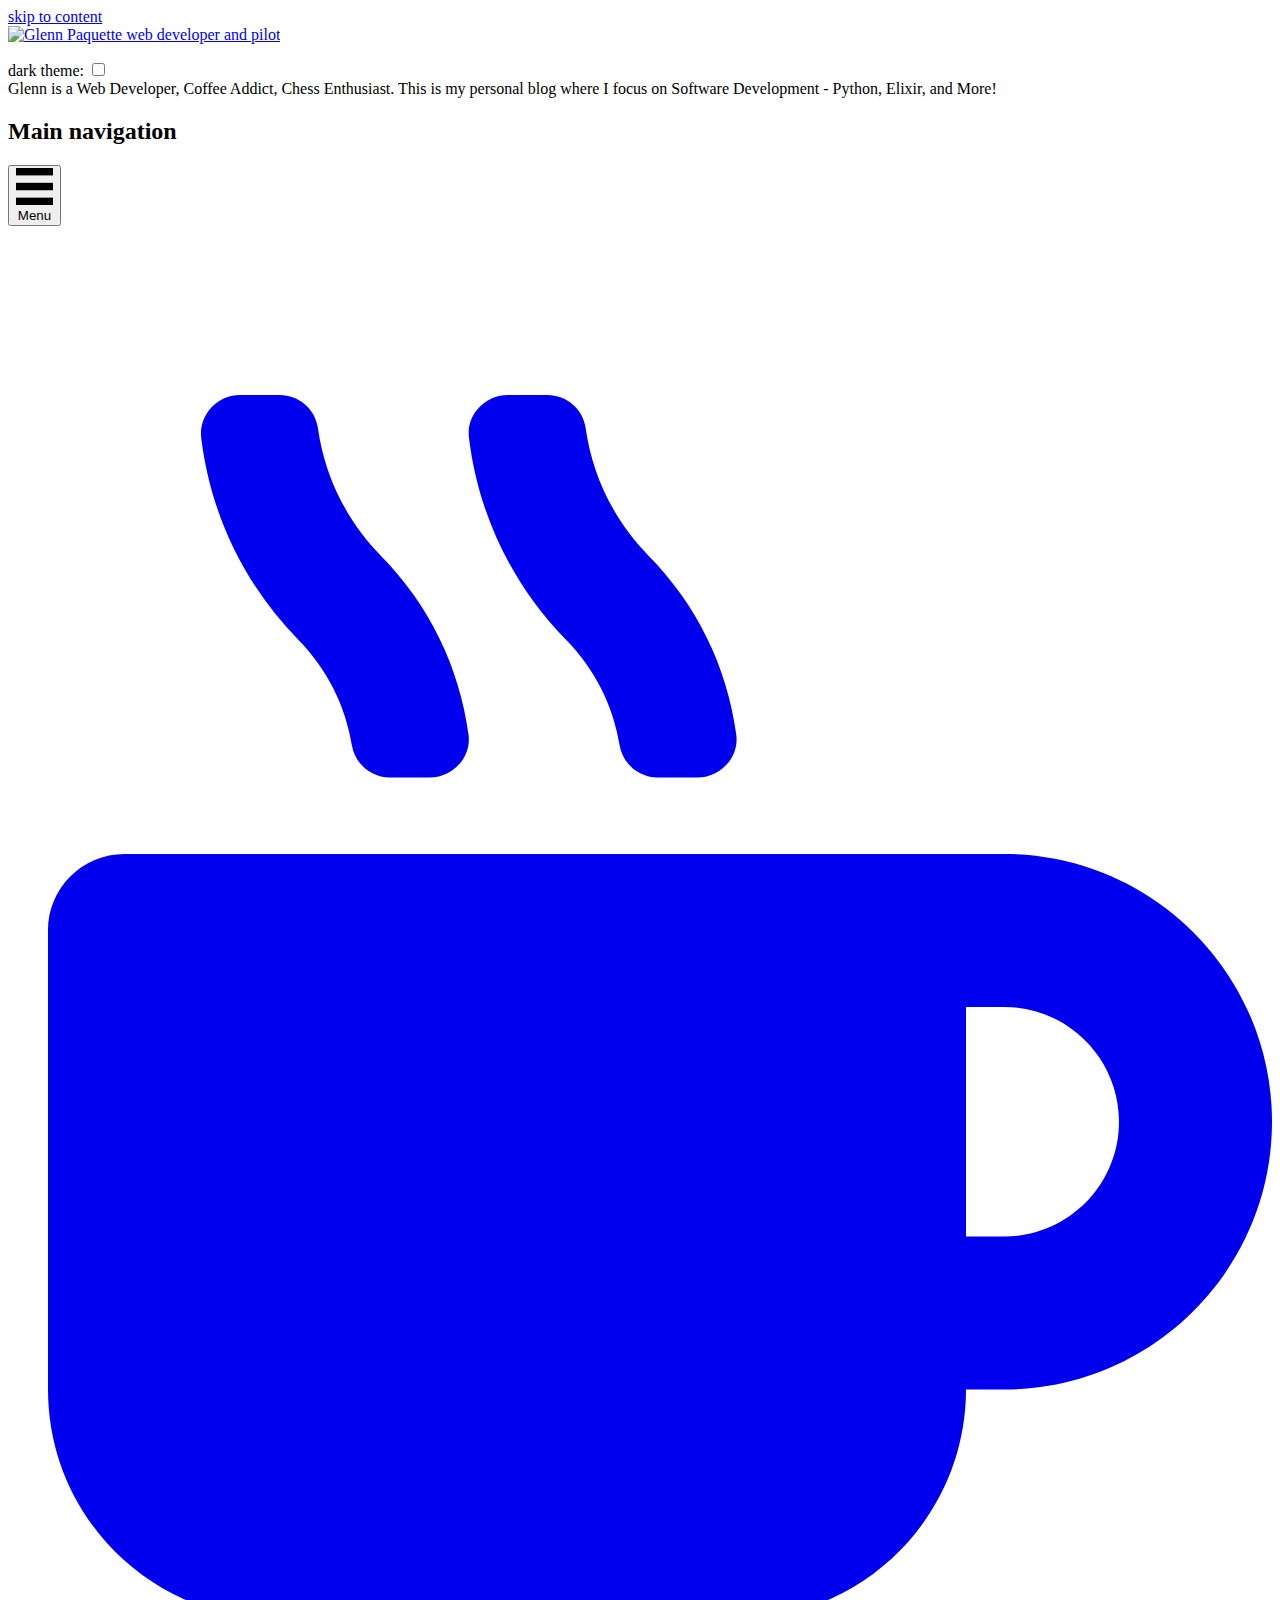
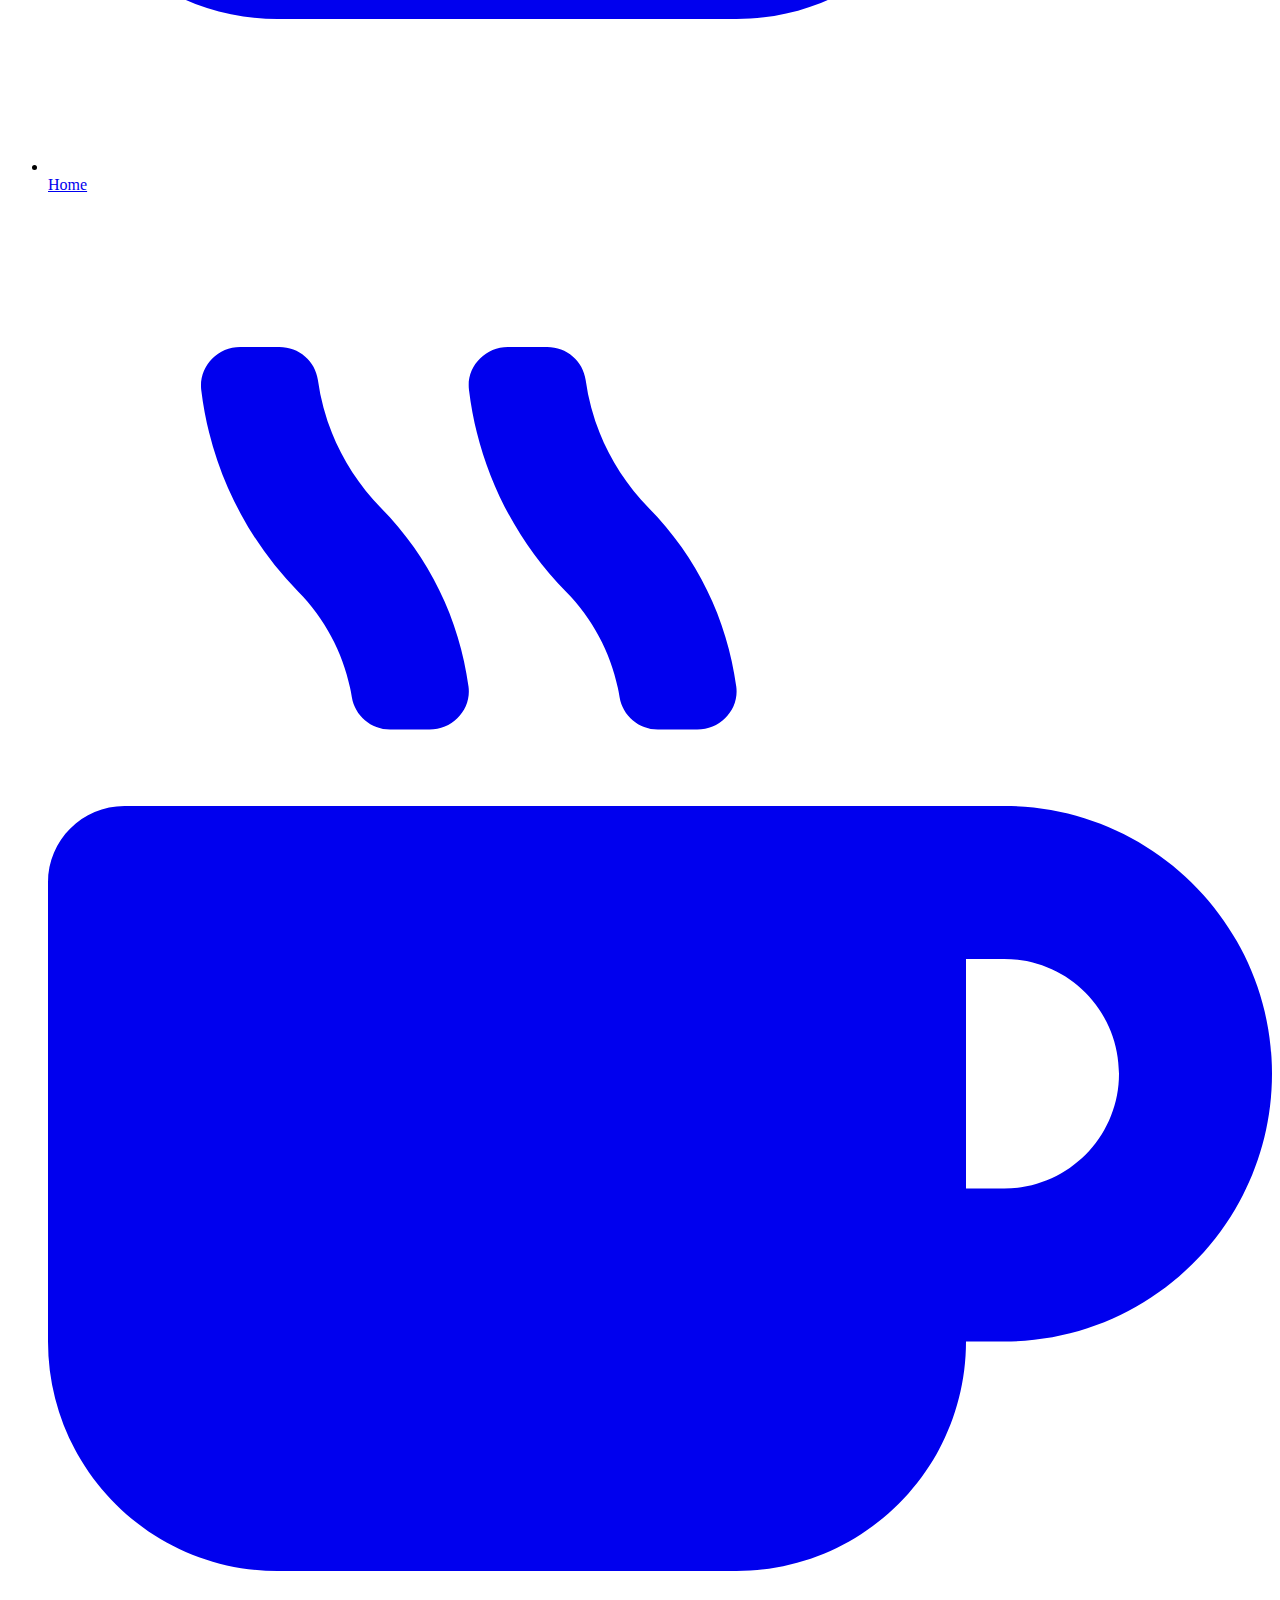
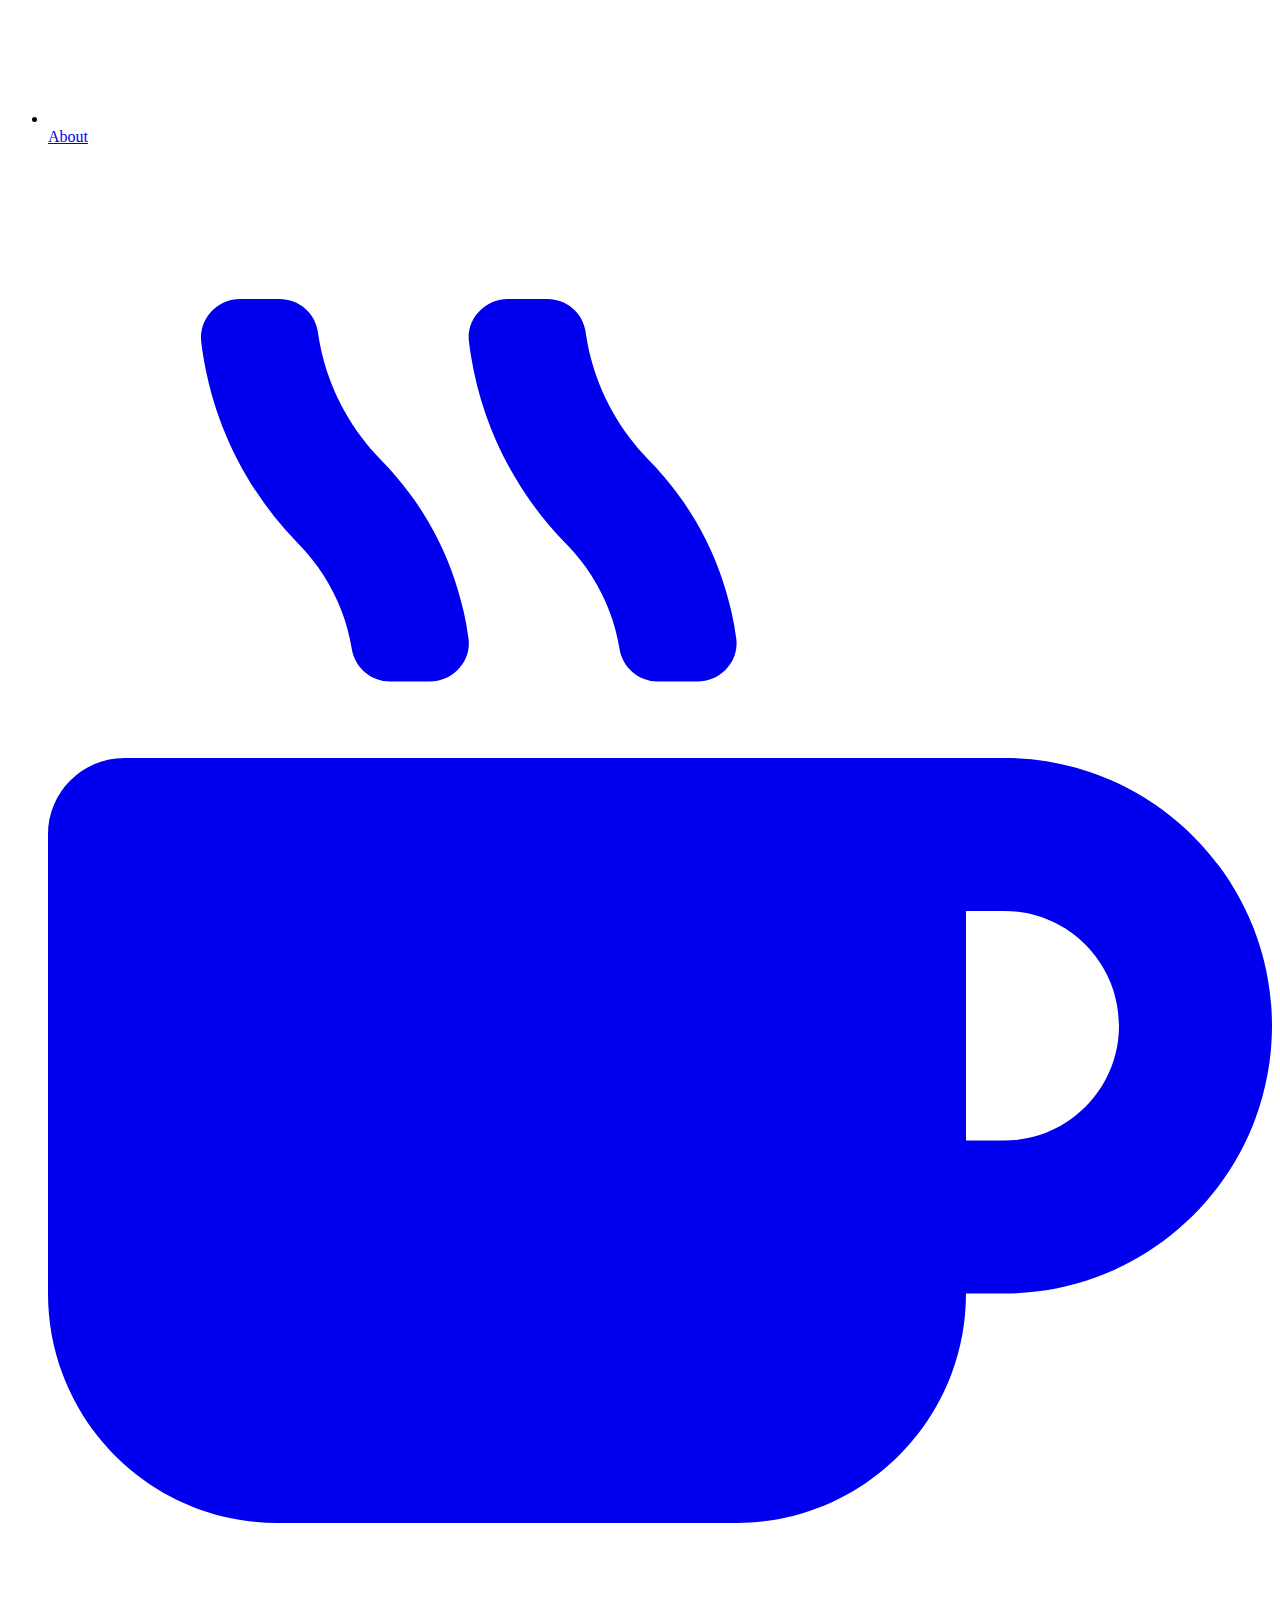
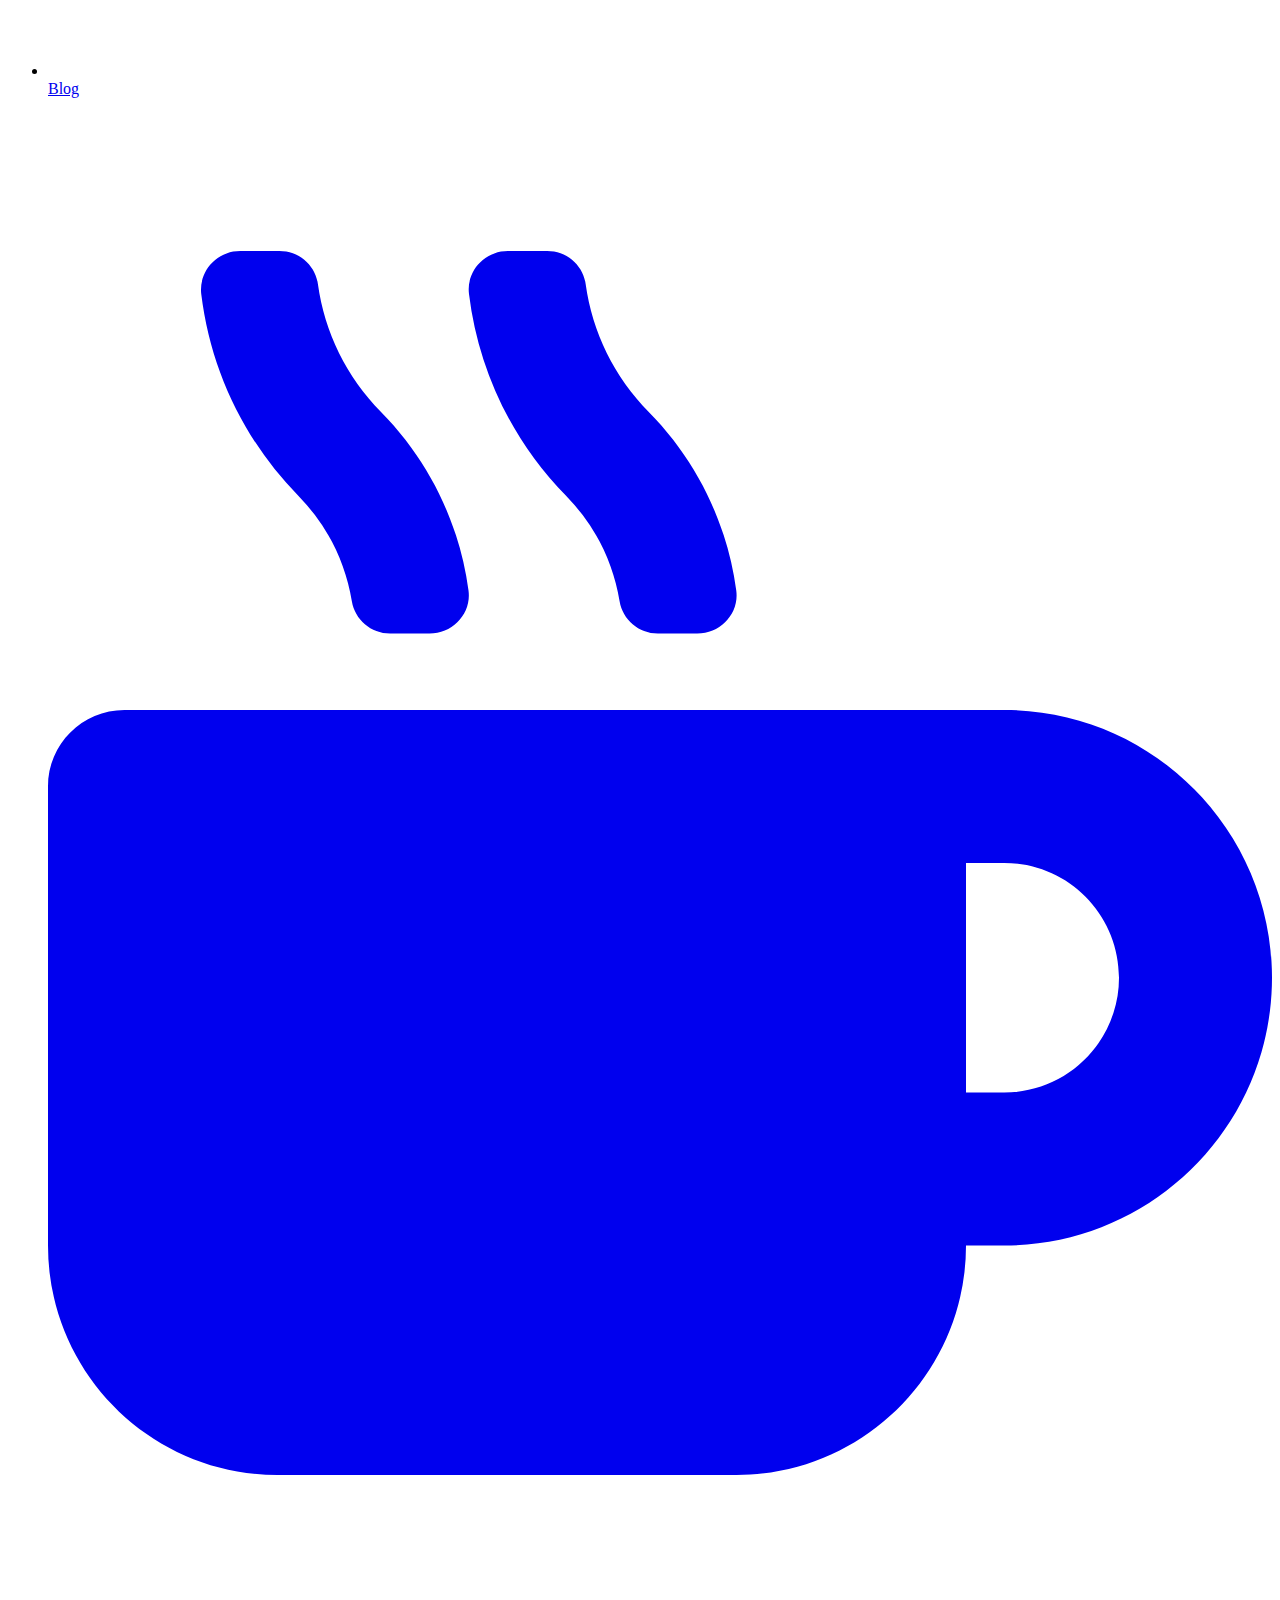
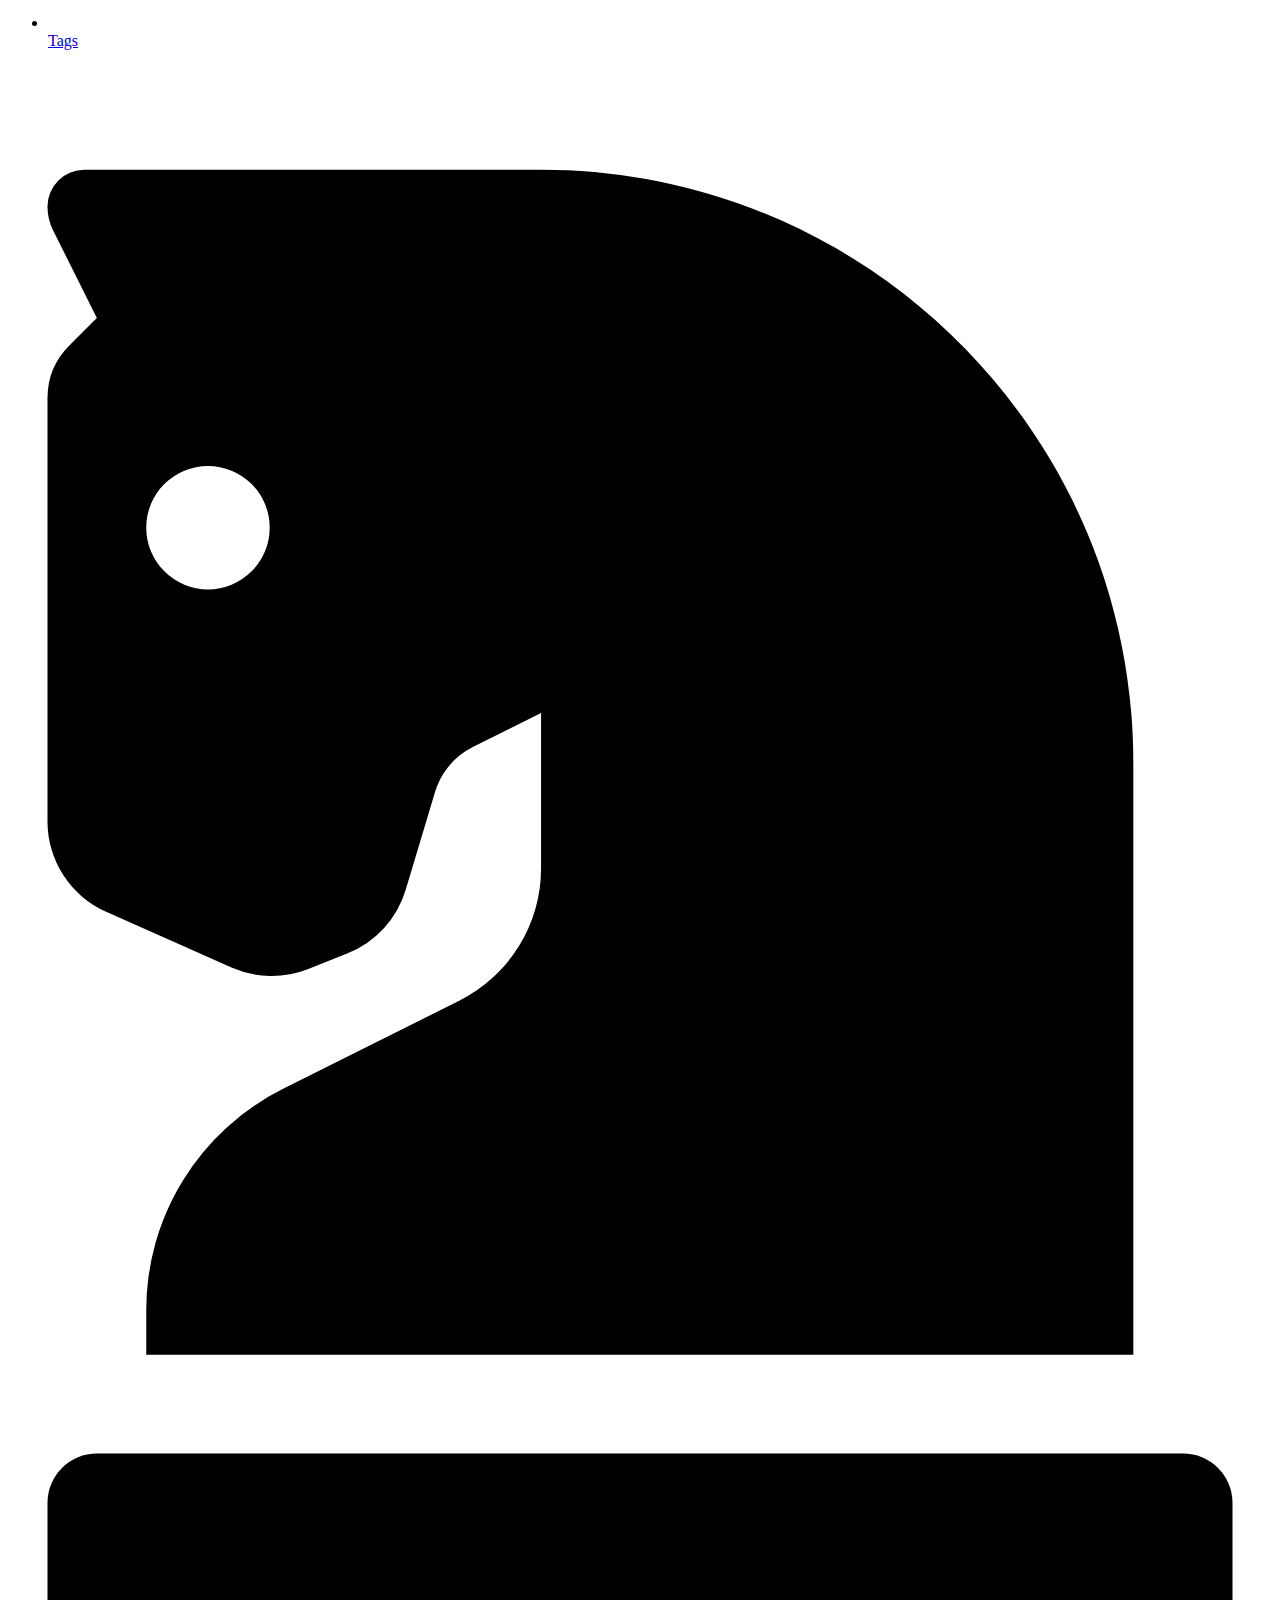
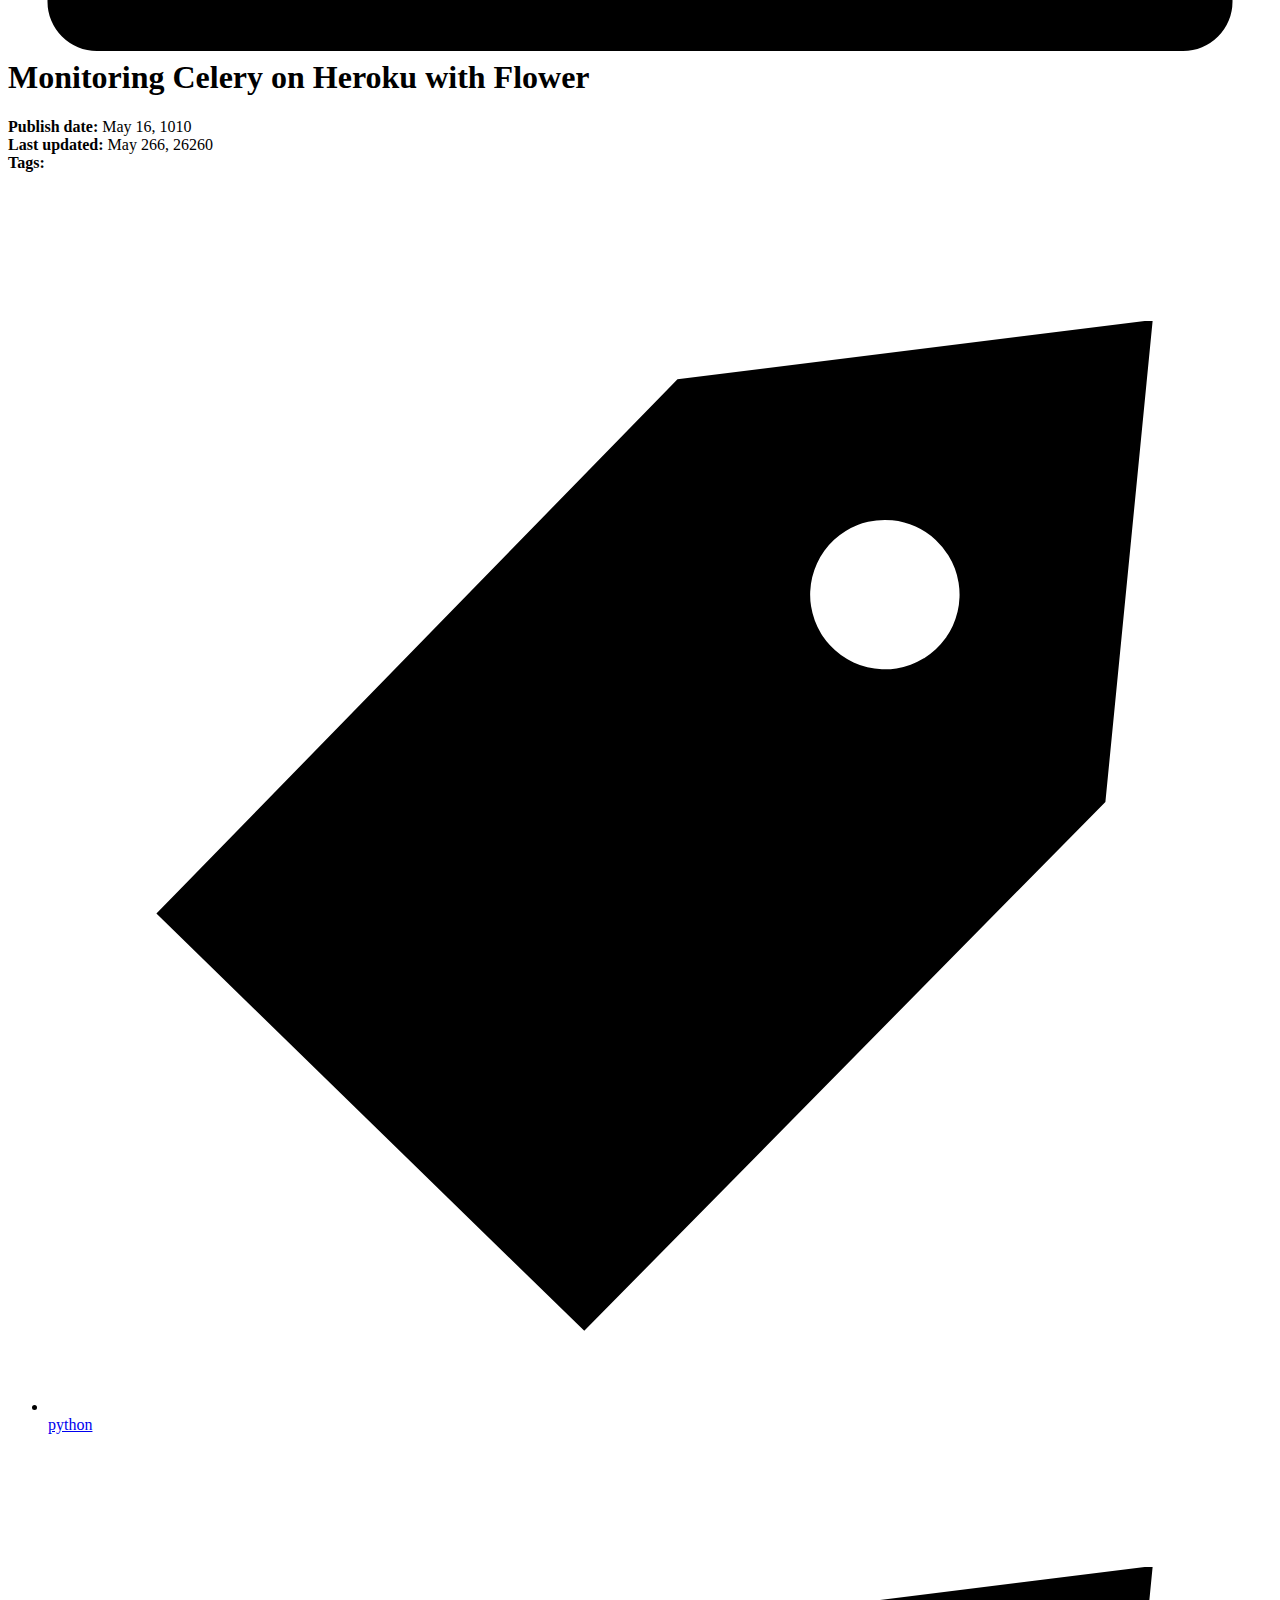
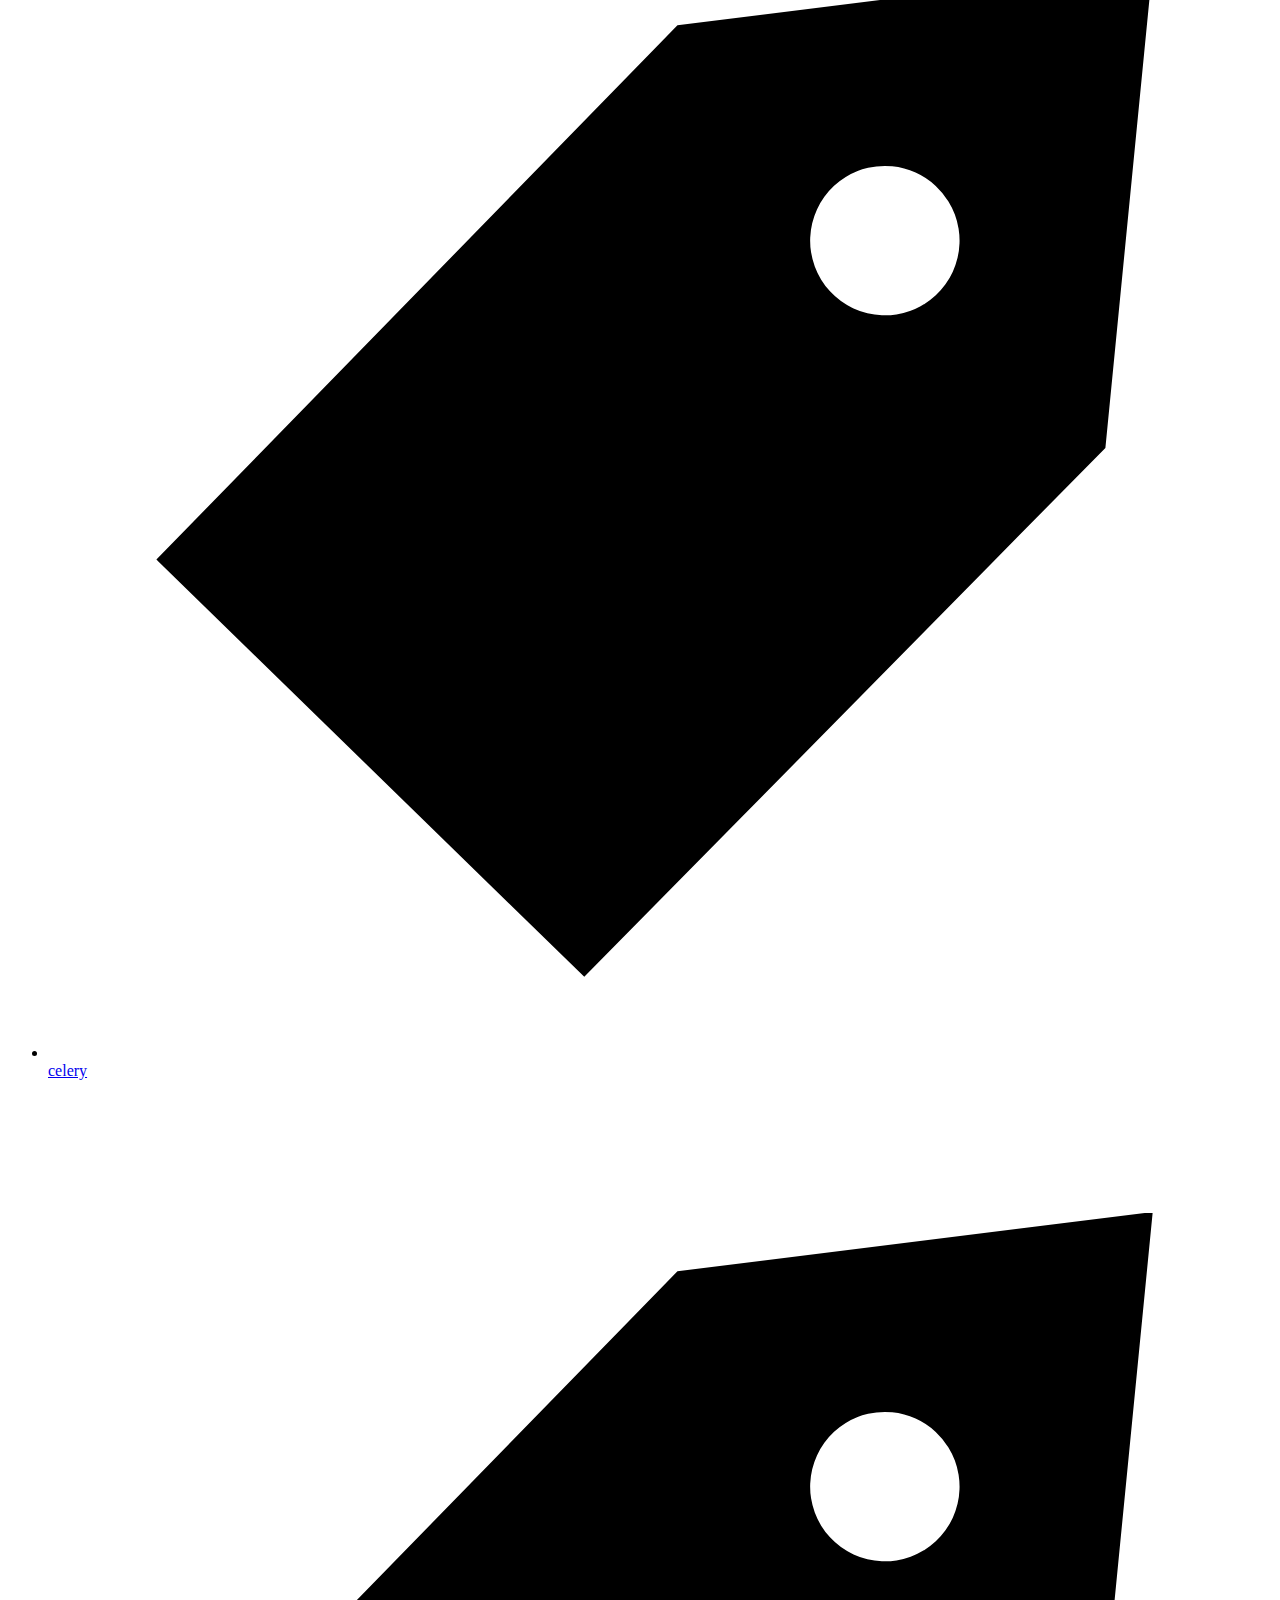
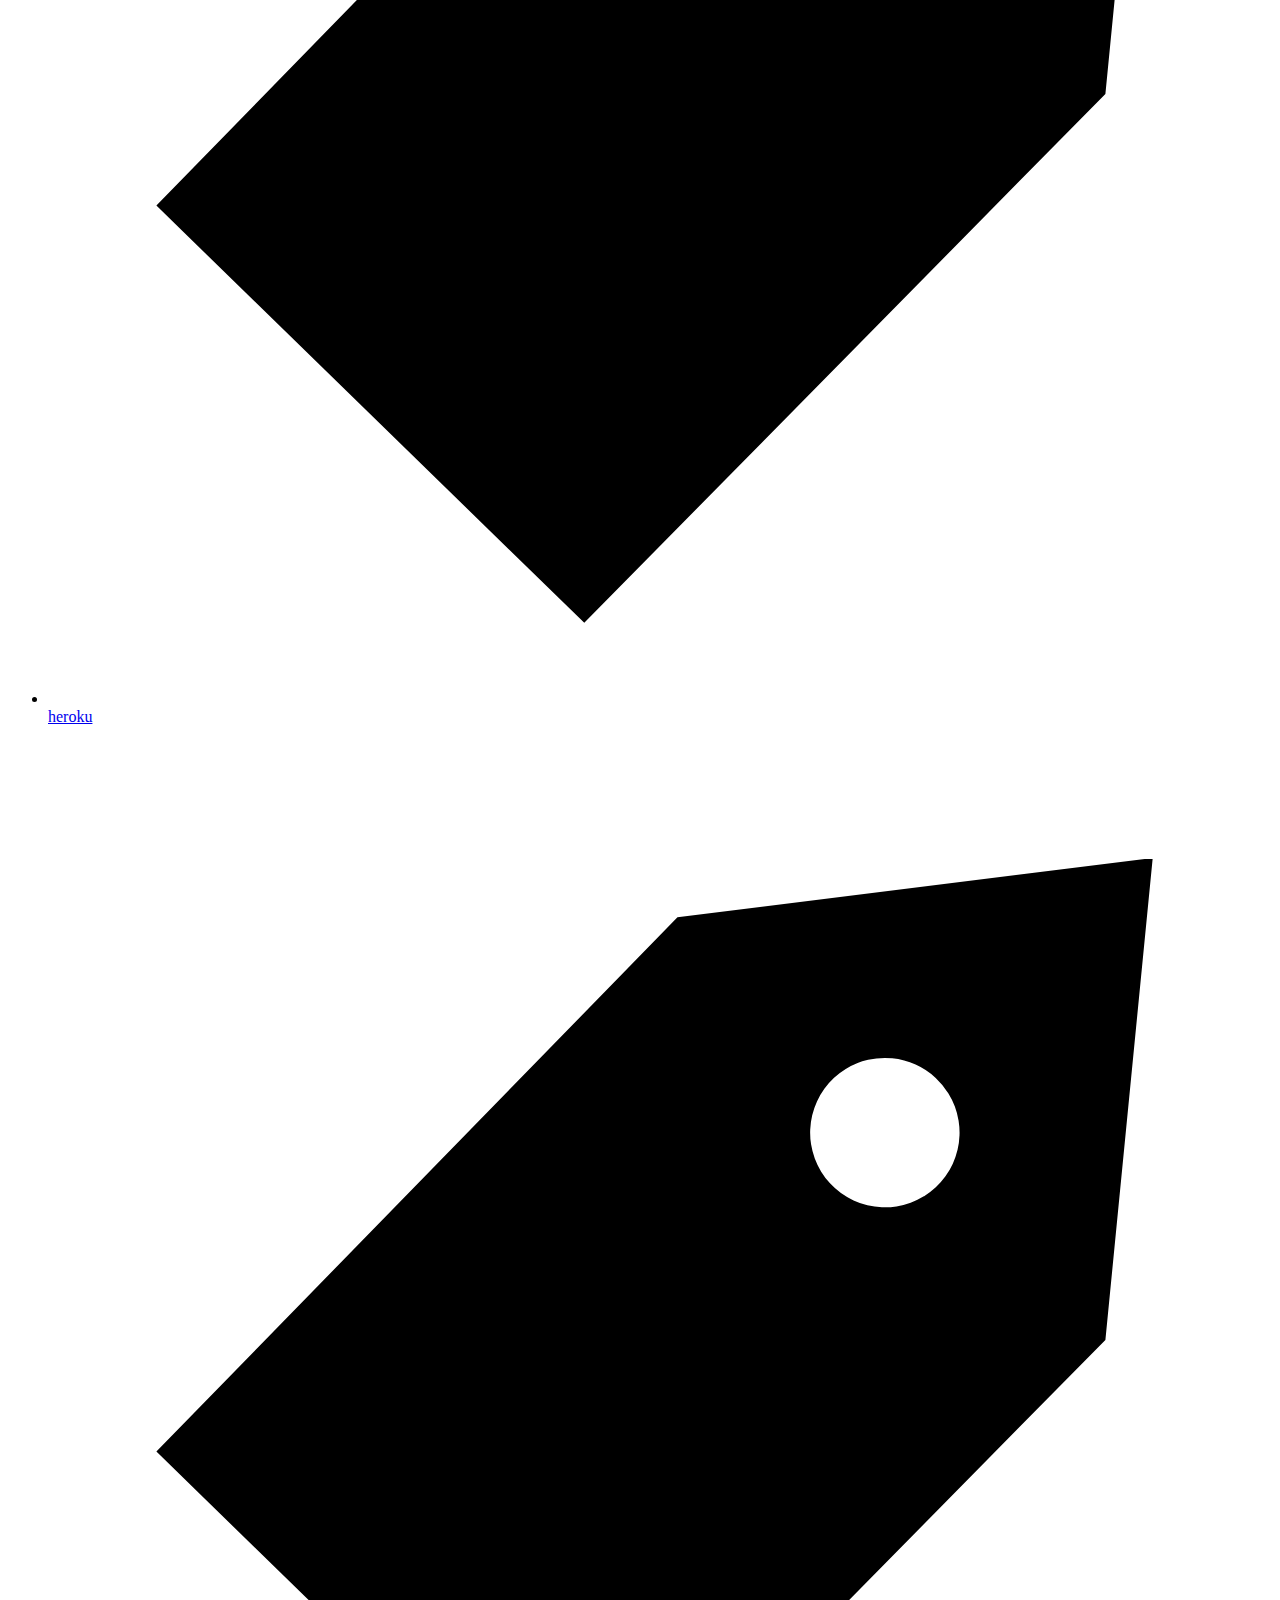
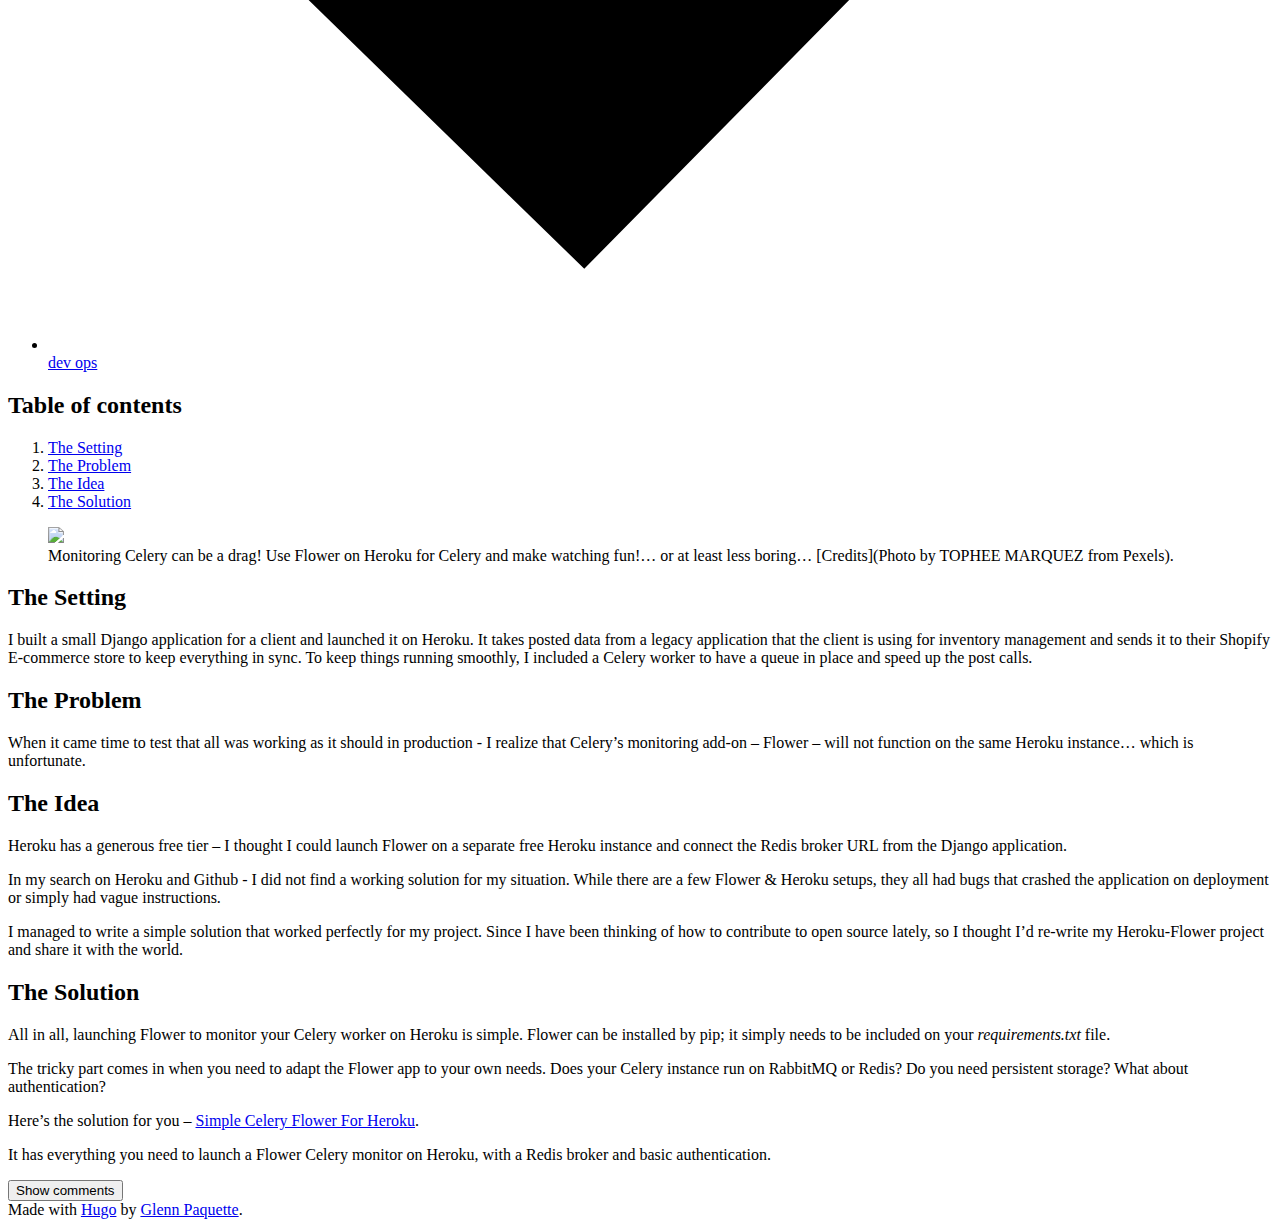
==== commit 2b5c2d95: "ran Hugo command to try and replicate error" ====
--- a/public/heroku_flower/index.html
+++ b/public/heroku_flower/index.html
@@ -235,6 +235,11 @@
       
       
       <strong aria-hidden="true">Publish date: </strong>May 16, 1010
+      
+        
+          <br>
+          <strong aria-hidden="true">Last updated: </strong>May 266, 26260
+        
       
     </div>
 
